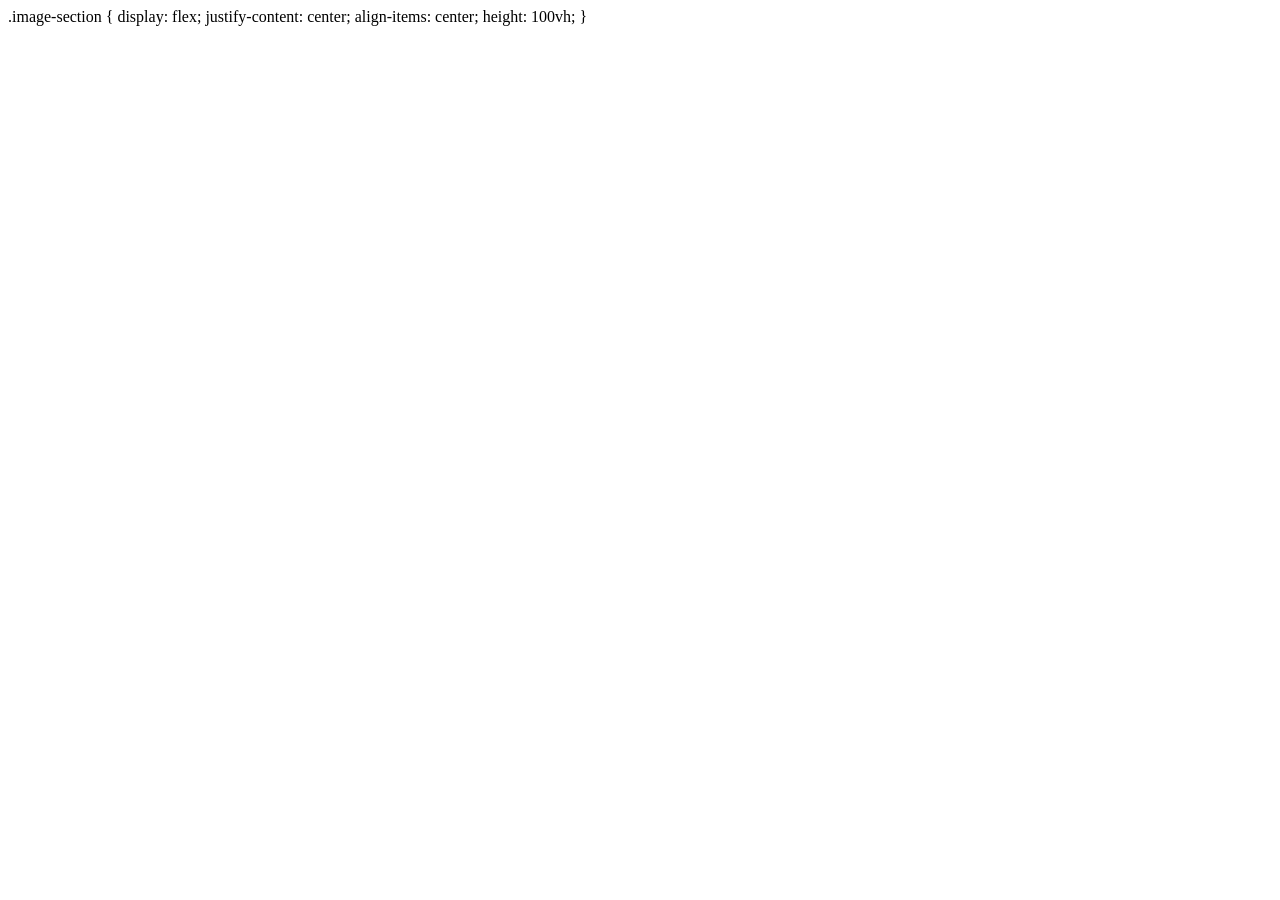
==== index.html @ 145852bf "git commit -m "Initial commit with index.html and style.css"" ====
<!DOCTYPE html>
 <html lang="en">
 <head>
    <meta charset="UTF-8">
    <meta name="viewport" content="width=device-width, initial-scale=1.0">
    <title>Saasland Website</title>
 </head>
 <header>
    <div class="nav"></div>
 </header>
 <body>
    <div class = 'users-section'>
      .image-section {
        display: flex;
        justify-content: center;
        align-items: center;
        height: 100vh;
      }
   
   </body>
 </html>
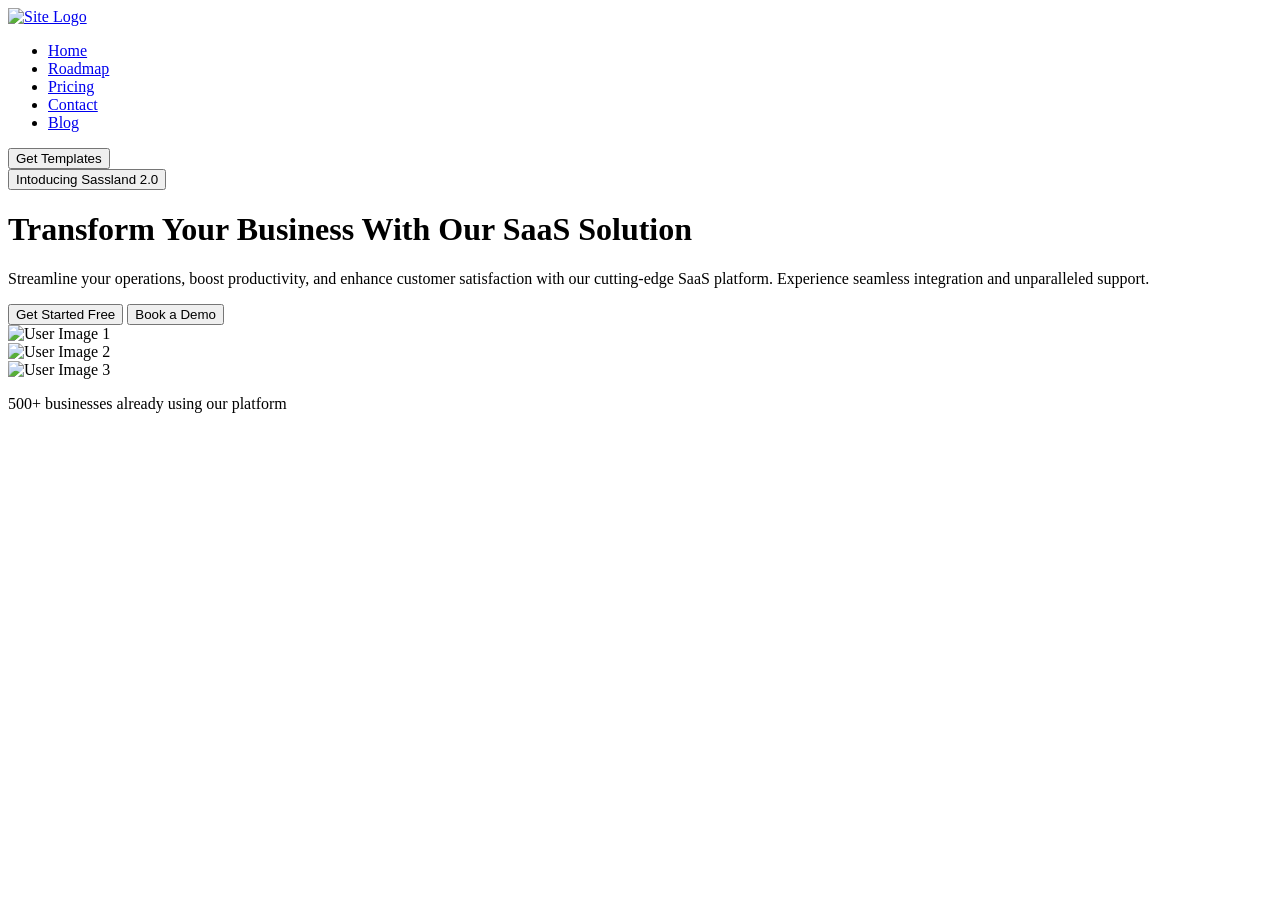
==== commit 9128b2b6: "27-06-2024  07:50am" ====
--- a/index.html
+++ b/index.html
@@ -1,21 +1,71 @@
- <!DOCTYPE html>
- <html lang="en">
- <head>
-    <meta charset="UTF-8">
-    <meta name="viewport" content="width=device-width, initial-scale=1.0">
-    <title>Saasland Website</title>
- </head>
- <header>
-    <div class="nav"></div>
- </header>
- <body>
-    <div class = 'users-section'>
-      .image-section {
-        display: flex;
-        justify-content: center;
-        align-items: center;
-        height: 100vh;
-      }
-   
-   </body>
- </html>+<!doctype html>
+<html lang="en">
+  <head>
+    <meta charset="UTF-8" />
+    <meta name="viewport" content="width=device-width, initial-scale=1.0" />
+    <title>Sassland Website</title>
+    <link rel="stylesheet" href="styles/main.css" />
+  </head>
+  <div class="wrapper"></div>
+  <body>
+    <nav>
+      
+      <div class="site_logo">
+        <a href="index.html"> <img src="" alt="Site Logo" /></a>
+      </div>
+
+      <div class="nav_menu">
+        <ul>
+          <li><a href="index.html">Home</a></li>
+          <li><a href="#">Roadmap</a></li>
+          <li><a href="#">Pricing</a></li>
+          <li><a href="#">Contact</a></li>
+          <li><a href="#">Blog</a></li>
+        </ul>
+
+        <button class="btn btn-primary">Get Templates</button>
+      </div>
+    </nav>
+
+
+
+    <main class="hero-section">
+      <button class="btn btn-secondary">Intoducing Sassland 2.0</button>
+      
+      <h1 class="dual-heading">
+        Transform Your Business With Our
+        <span class="highlight">SaaS Solution</span>
+      </h1>
+
+      <p>
+        Streamline your operations, boost productivity, and enhance customer
+        satisfaction with our cutting-edge SaaS platform. Experience seamless
+        integration and unparalleled support.
+      </p>
+
+      <div class="hero-buttons">
+        <button class="btn btn-primary">Get Started Free</button>
+        <button class="btn btn-secondary">Book a Demo</button>
+      </div>
+    </main>
+
+
+    <div class="trusted-business">
+      <div class="user-image">
+        <div class="img1">
+          <img src="" alt="User Image 1" />
+        </div>
+        <div class="img2">
+          <img src="" alt="User Image 2" />
+        </div>
+        <div class="img3">
+          <img src="" alt="User Image 3" />
+        </div>
+      </div>
+
+      <div class="trusted-text">
+        <p>500+ businesses already using our platform</p>
+    </div>
+  </body>
+  </div>
+</html>
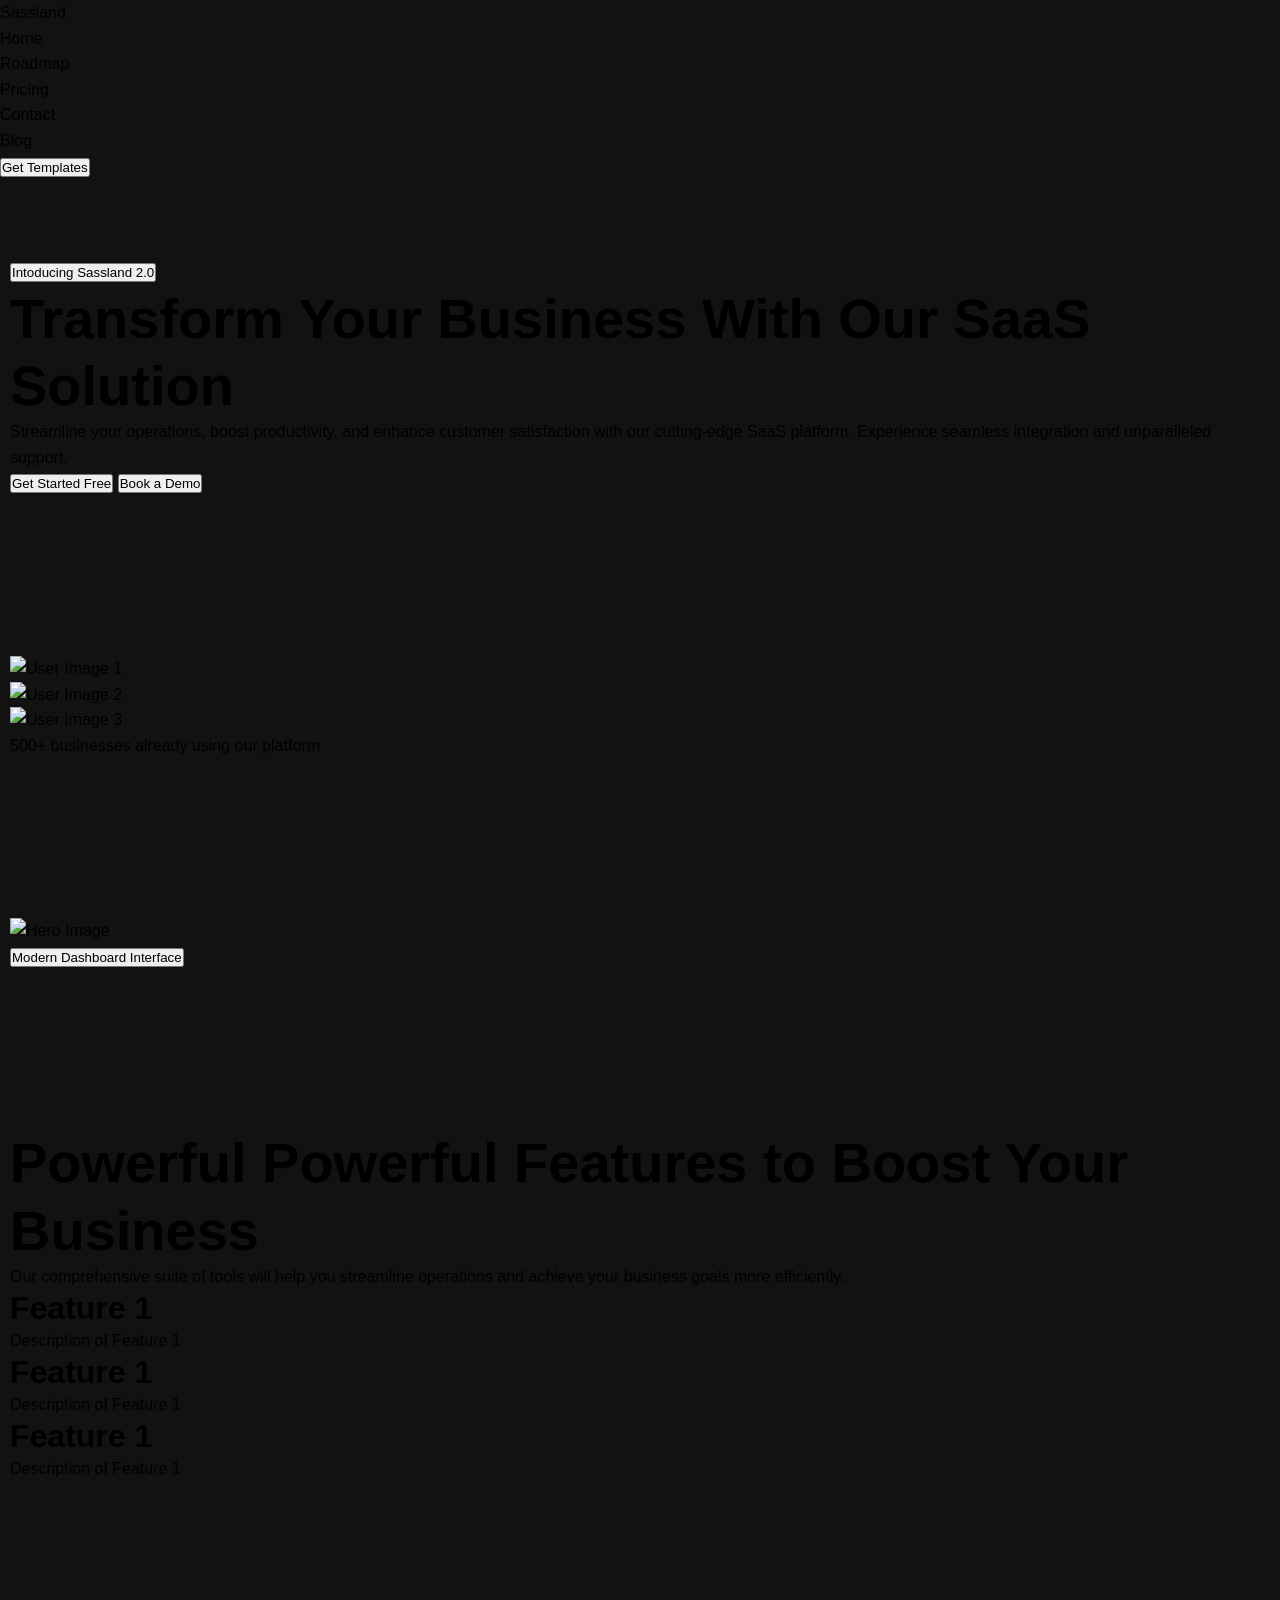
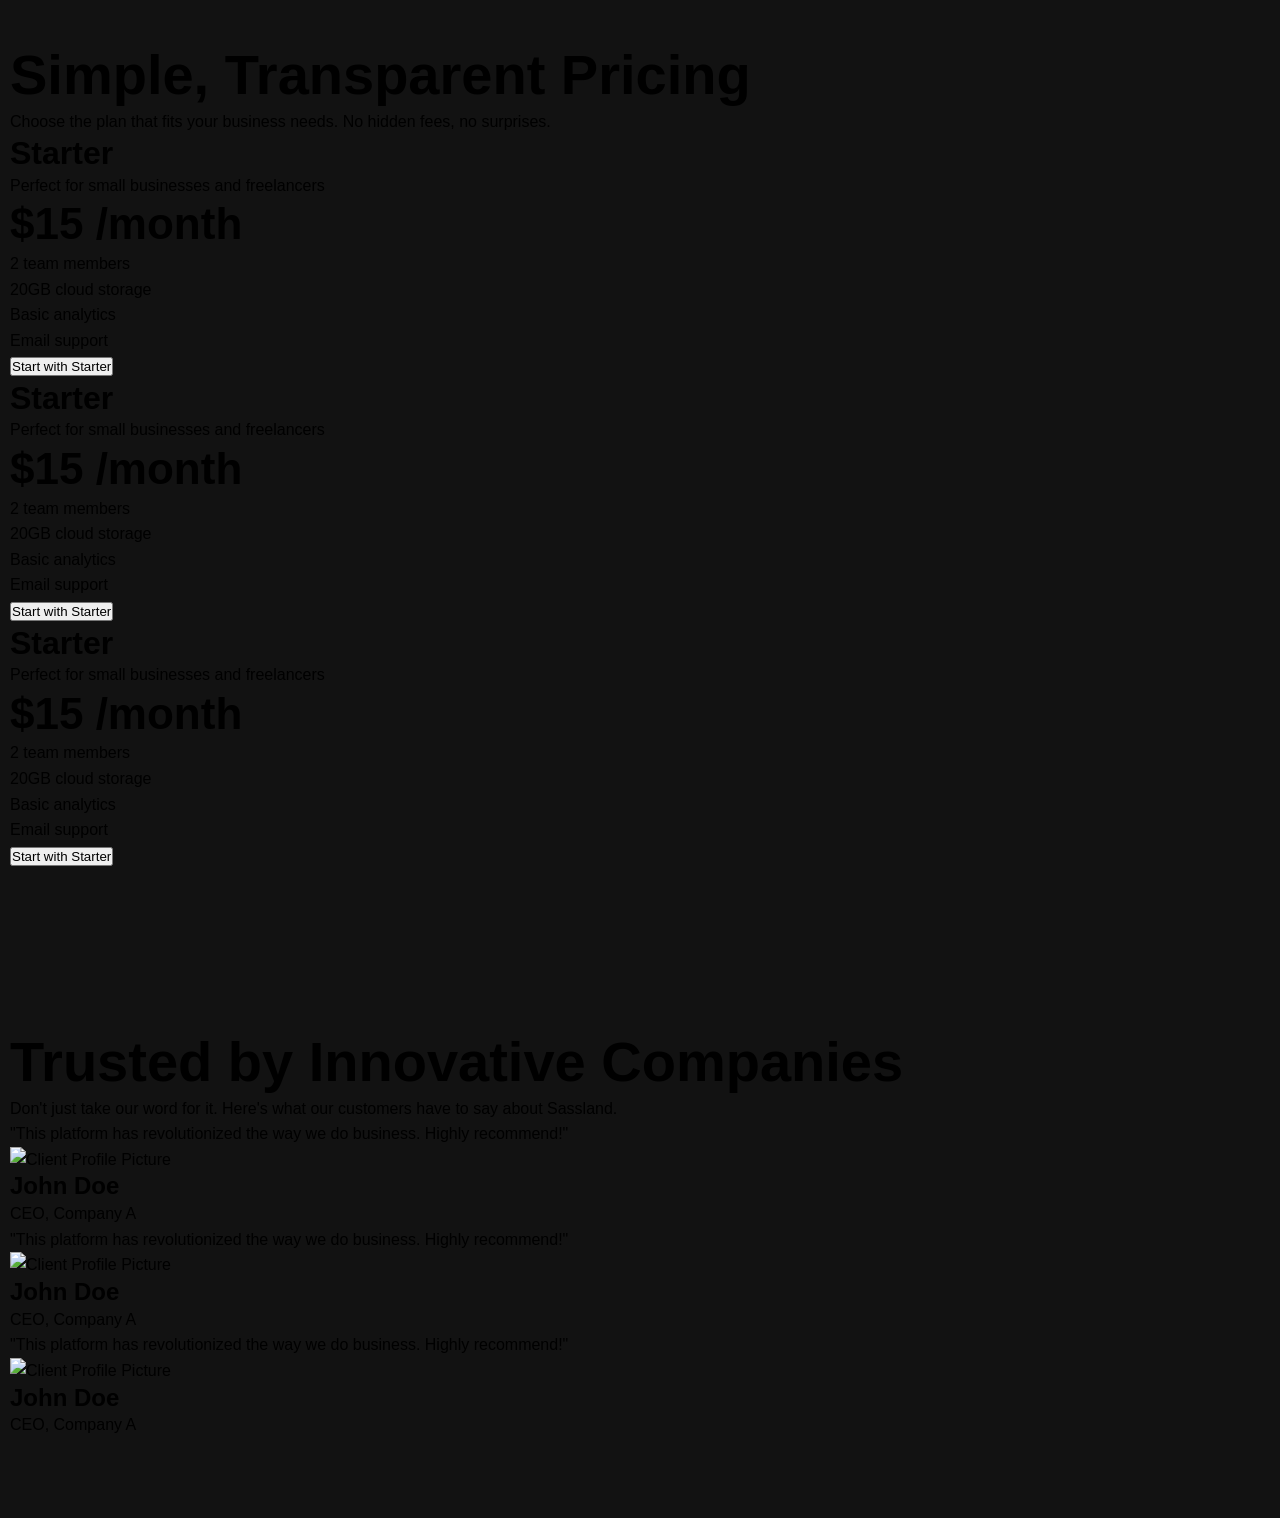
==== commit 7b4f104b: "commit 27-06-2026 11am" ====
--- a/index.html
+++ b/index.html
@@ -4,68 +4,223 @@
     <meta charset="UTF-8" />
     <meta name="viewport" content="width=device-width, initial-scale=1.0" />
     <title>Sassland Website</title>
-    <link rel="stylesheet" href="styles/main.css" />
+    <link rel="stylesheet" href="css/main.css" />
+    <link rel="stylesheet" href="css/reset.css"/>
+    <link rel="preconnect" href="https://fonts.googleapis.com">
+<link rel="preconnect" href="https://fonts.gstatic.com" crossorigin>
+<link href="https://fonts.googleapis.com/css2?family=Host+Grotesk:ital,wght@0,300..800;1,300..800&display=swap" rel="stylesheet">
   </head>
-  <div class="wrapper"></div>
   <body>
-    <nav>
+   <div class="wrapper"></div>
+      <header>
+         <div class="site_logo">
+            <a href="index.html"> Sassland</a>
+         </div>
+            
+         <nav>
+            <ul>
+               <li><a href="index.html">Home</a></li>
+               <li><a href="#">Roadmap</a></li>
+               <li><a href="#">Pricing</a></li>
+               <li><a href="#">Contact</a></li>
+               <li><a href="#">Blog</a></li>
+            </ul>
+         </nav>
+
+         <button class="btn btn-primary">Get Templates</button>
+         </header>
       
-      <div class="site_logo">
-        <a href="index.html"> <img src="" alt="Site Logo" /></a>
-      </div>
-
-      <div class="nav_menu">
-        <ul>
-          <li><a href="index.html">Home</a></li>
-          <li><a href="#">Roadmap</a></li>
-          <li><a href="#">Pricing</a></li>
-          <li><a href="#">Contact</a></li>
-          <li><a href="#">Blog</a></li>
-        </ul>
-
-        <button class="btn btn-primary">Get Templates</button>
-      </div>
-    </nav>
-
-
-
-    <main class="hero-section">
-      <button class="btn btn-secondary">Intoducing Sassland 2.0</button>
-      
-      <h1 class="dual-heading">
-        Transform Your Business With Our
-        <span class="highlight">SaaS Solution</span>
-      </h1>
-
-      <p>
-        Streamline your operations, boost productivity, and enhance customer
-        satisfaction with our cutting-edge SaaS platform. Experience seamless
-        integration and unparalleled support.
-      </p>
-
-      <div class="hero-buttons">
-        <button class="btn btn-primary">Get Started Free</button>
-        <button class="btn btn-secondary">Book a Demo</button>
-      </div>
-    </main>
-
-
-    <div class="trusted-business">
-      <div class="user-image">
-        <div class="img1">
-          <img src="" alt="User Image 1" />
-        </div>
-        <div class="img2">
-          <img src="" alt="User Image 2" />
-        </div>
-        <div class="img3">
-          <img src="" alt="User Image 3" />
-        </div>
-      </div>
-
-      <div class="trusted-text">
-        <p>500+ businesses already using our platform</p>
-    </div>
+
+      <main>
+         
+         <section class="hero-section">
+            
+            <button class="btn btn-secondary">Intoducing Sassland 2.0</button>
+            
+            <h1 class="dual-heading">
+               Transform Your Business With Our
+               <span class="highlight">SaaS Solution</span>
+            </h1>
+
+            <p>
+               Streamline your operations, boost productivity, and enhance customer
+               satisfaction with our cutting-edge SaaS platform. Experience seamless
+               integration and unparalleled support.
+            </p>
+         
+            <div class="hero-buttons">
+            <button class="btn btn-primary">Get Started Free</button>
+            <button class="btn btn-secondary">Book a Demo</button>
+            </div>
+
+         </section>
+               
+         <section class="trusted-business">
+            <div class="user-image">
+               <div class="img1">
+                  <img src="" alt="User Image 1" />
+               </div>
+               <div class="img2">
+                  <img src="" alt="User Image 2" />
+               </div>
+               <div class="img3">
+                  <img src="" alt="User Image 3" />
+               </div>
+            </div>
+
+            <div class="trusted-text">
+            <p>500+ businesses already using our platform</p>
+            </div>
+         </section>
+         
+         <section class="hero-image">
+            <div>
+               <img src="https://images.unsplash.com/photo-1555774698-0b77e0d5fac6?auto=format&fit=crop&w=1200&h=600&q=80" alt="Hero Image" />
+            </div>
+            <button class="btn btn-primary">Modern Dashboard Interface</button>
+         </section>
+         
+         <section class="features">
+            <h1 class="dual-heading"> 
+               Powerful
+               <span class="highlight">Powerful Features</span>
+               to Boost Your Business
+            </h1>
+            <p>
+               Our comprehensive suite of tools will help you streamline operations and achieve your business goals more efficiently.
+            </p>
+
+            <div class="feature-grid">
+               <div class="feature">
+
+                  <h3>Feature 1</h3>
+                  <p>Description of Feature 1</p>
+               </div>
+               <div class="feature">
+
+                  <h3>Feature 1</h3>
+                  <p>Description of Feature 1</p>
+               </div>
+               <div class="feature">
+
+                  <h3>Feature 1</h3>
+                  <p>Description of Feature 1</p>
+               </div>
+                           
+            </div>
+         </section>
+            
+         <section class = "pricing">
+            <h1 class="dual-heading"> 
+               Simple,
+               <span class="highlight">Transparent</span>
+               Pricing
+            </h1>
+
+            <p>
+               Choose the plan that fits your business needs. No hidden fees, no surprises.
+            </p>
+
+            <div class="pricing-section">
+               <div class="pricing-card">
+                  <h3>Starter</h3>
+                  <p>Perfect for small businesses and freelancers</p>
+                  <h2>
+                     $15 <span>/month</span>
+                  </h2>
+                  <ul>
+                     <li>2 team members</li>
+                     <li>20GB cloud storage</li>
+                     <li>Basic analytics</li>
+                     <li>Email support</li>
+                  </ul>
+                  <button class="btn btn-secondary">Start with Starter</button>
+               </div>
+               <div class="pricing-card">
+                  <h3>Starter</h3>
+                  <p>Perfect for small businesses and freelancers</p>
+                  <h2>
+                     $15 <span>/month</span>
+                  </h2>
+                  <ul>
+                     <li>2 team members</li>
+                     <li>20GB cloud storage</li>
+                     <li>Basic analytics</li>
+                     <li>Email support</li>
+                  </ul>
+                  <button class="btn btn-secondary">Start with Starter</button>
+               </div>
+               <div class="pricing-card">
+                  <h3>Starter</h3>
+                  <p>Perfect for small businesses and freelancers</p>
+                  <h2>
+                     $15 <span>/month</span>
+                  </h2>
+                  <ul>
+                     <li>2 team members</li>
+                     <li>20GB cloud storage</li>
+                     <li>Basic analytics</li>
+                     <li>Email support</li>
+                  </ul>
+                  <button class="btn btn-secondary">Start with Starter</button>
+               </div>
+            </div>
+         </section>
+         <section class="testimonials">
+            <h1 class="dual-heading"> 
+               Trusted by
+               <span class="highlight">Innovative</span>
+               Companies
+            </h1>
+
+            <p>
+               Don't just take our word for it. Here's what our customers have to say about Sassland.
+            </p>
+
+            <div class="testimonial-grid">
+               <div class="testimonial-card">
+                  <p>"This platform has revolutionized the way we do business. Highly recommend!"</p>
+                  <div class="client-profile">
+                     <div class="client-image">
+                        <img src="path/to/client-image.jpg" alt="Client Profile Picture">
+                     </div>
+                     <div class="client-info">
+                        <h4>John Doe</h4>
+                        <p>CEO, Company A</p>
+                     </div>
+                  </div>
+               </div>
+               <div class="testimonial-card">
+                  <p>"This platform has revolutionized the way we do business. Highly recommend!"</p>
+                  <div class="client-profile">
+                     <div class="client-image">
+                        <img src="path/to/client-image.jpg" alt="Client Profile Picture">
+                     </div>
+                     <div class="client-info">
+                        <h4>John Doe</h4>
+                        <p>CEO, Company A</p>
+                     </div>
+                  </div>
+               </div>
+               <div class="testimonial-card">
+                  <p>"This platform has revolutionized the way we do business. Highly recommend!"</p>
+                  <div class="client-profile">
+                     <div class="client-image">
+                        <img src="path/to/client-image.jpg" alt="Client Profile Picture">
+                     </div>
+                     <div class="client-info">
+                        <h4>John Doe</h4>
+                        <p>CEO, Company A</p>
+                     </div>
+                  </div>
+               </div>
+              
+               
+            </div>
+
+         </section>
+      </main>
+   </div>
   </body>
-  </div>
+  
 </html>
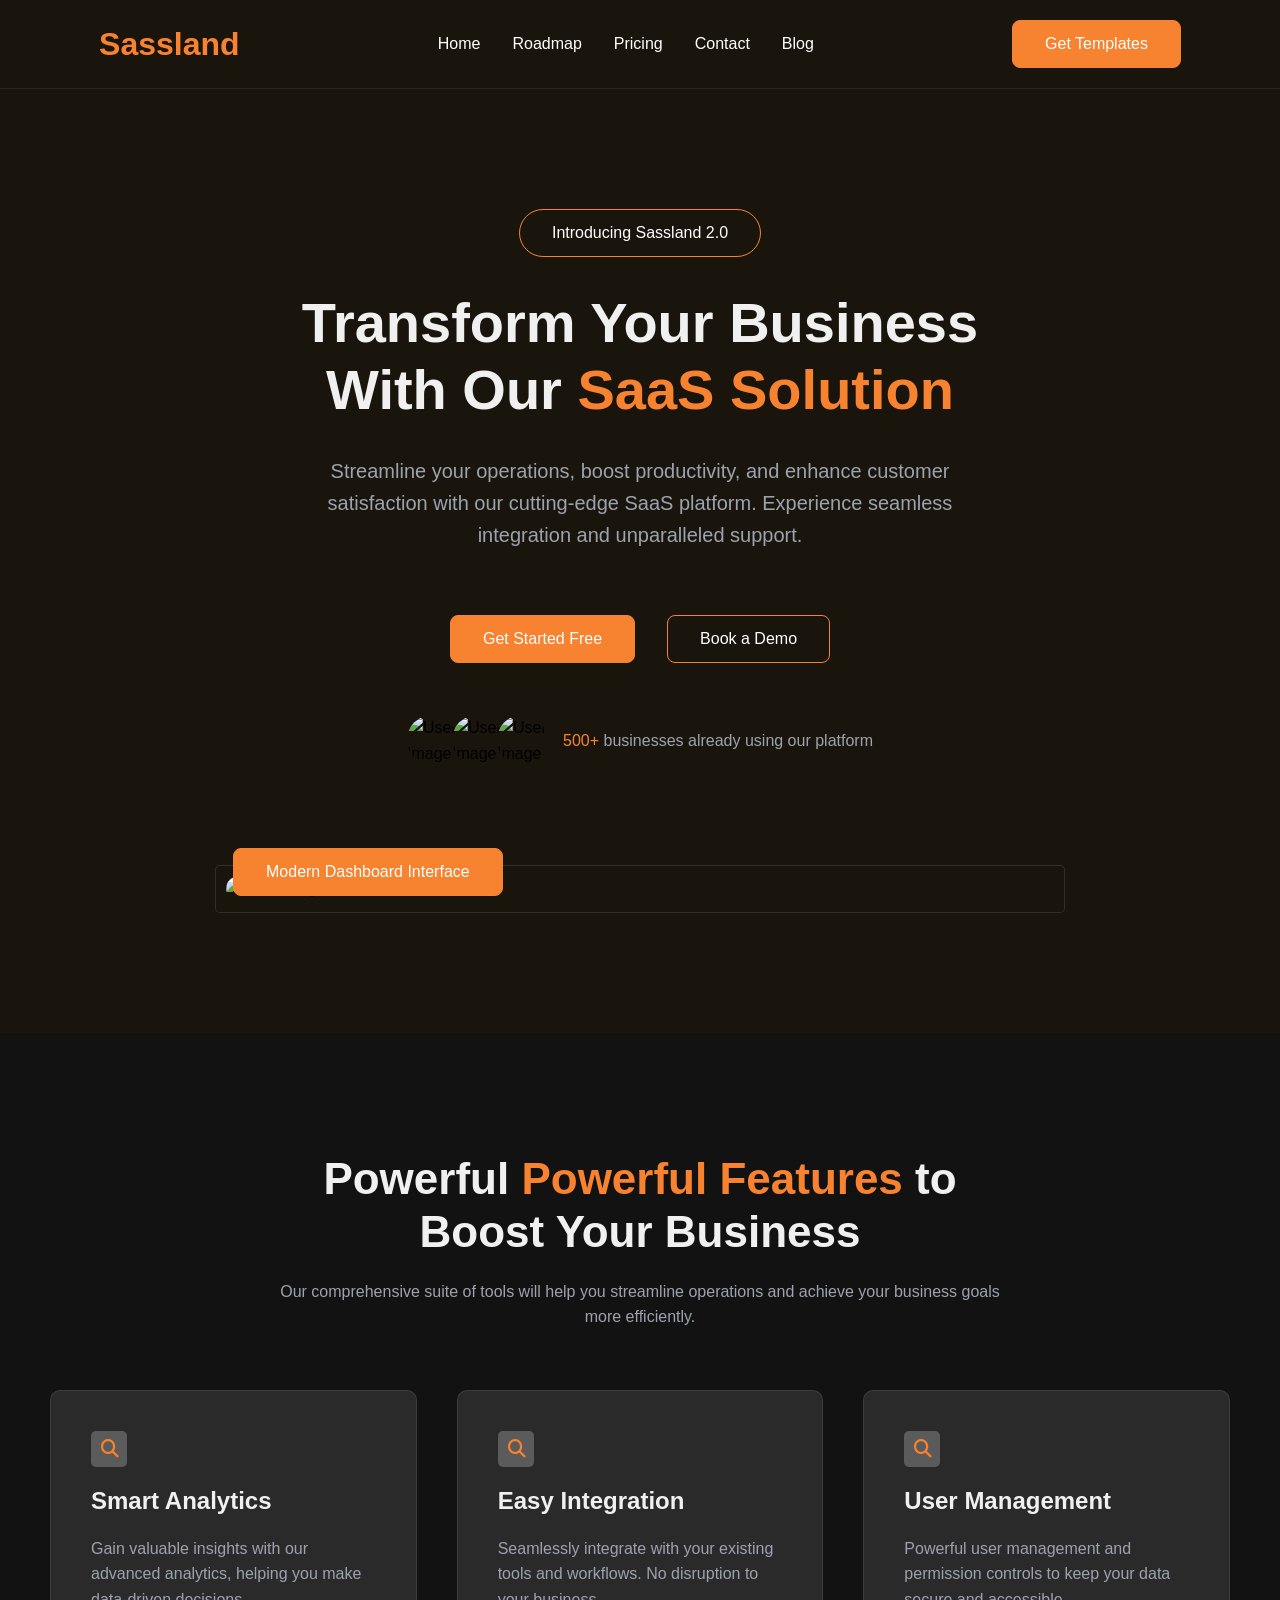
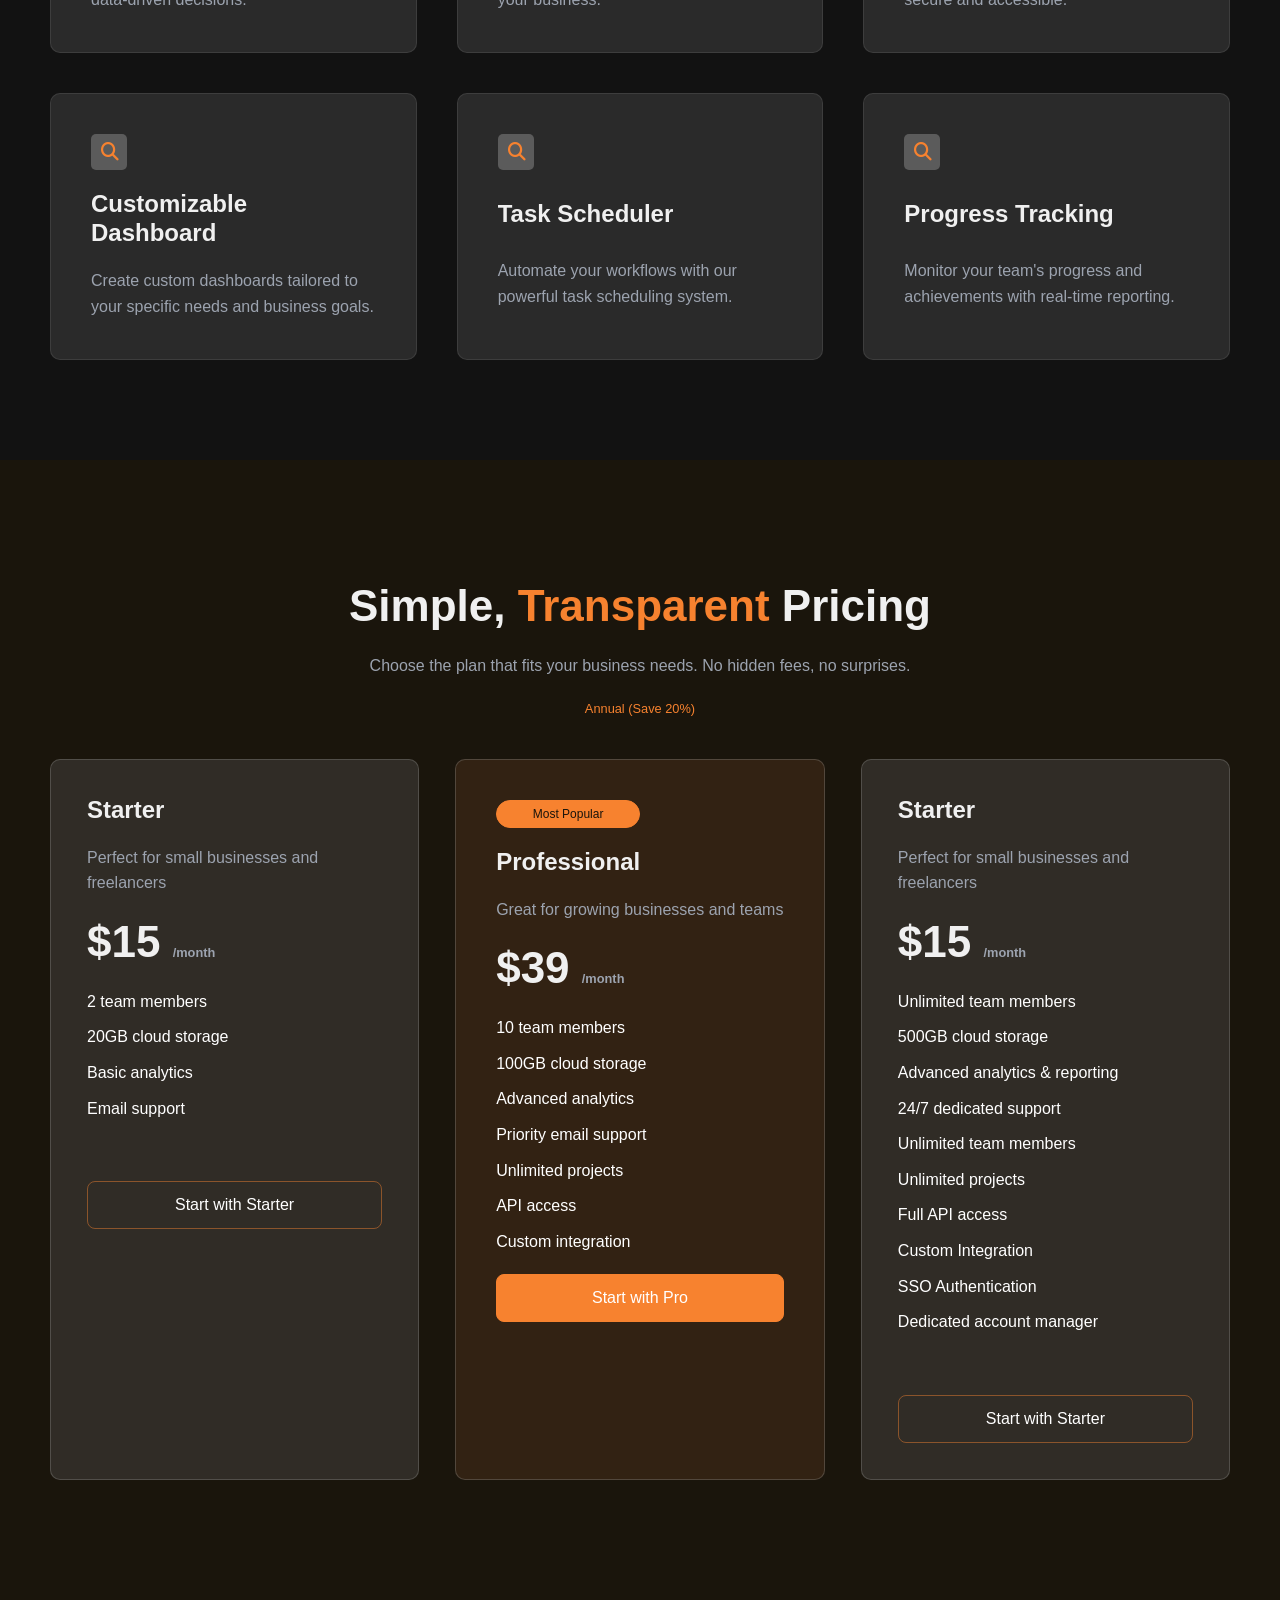
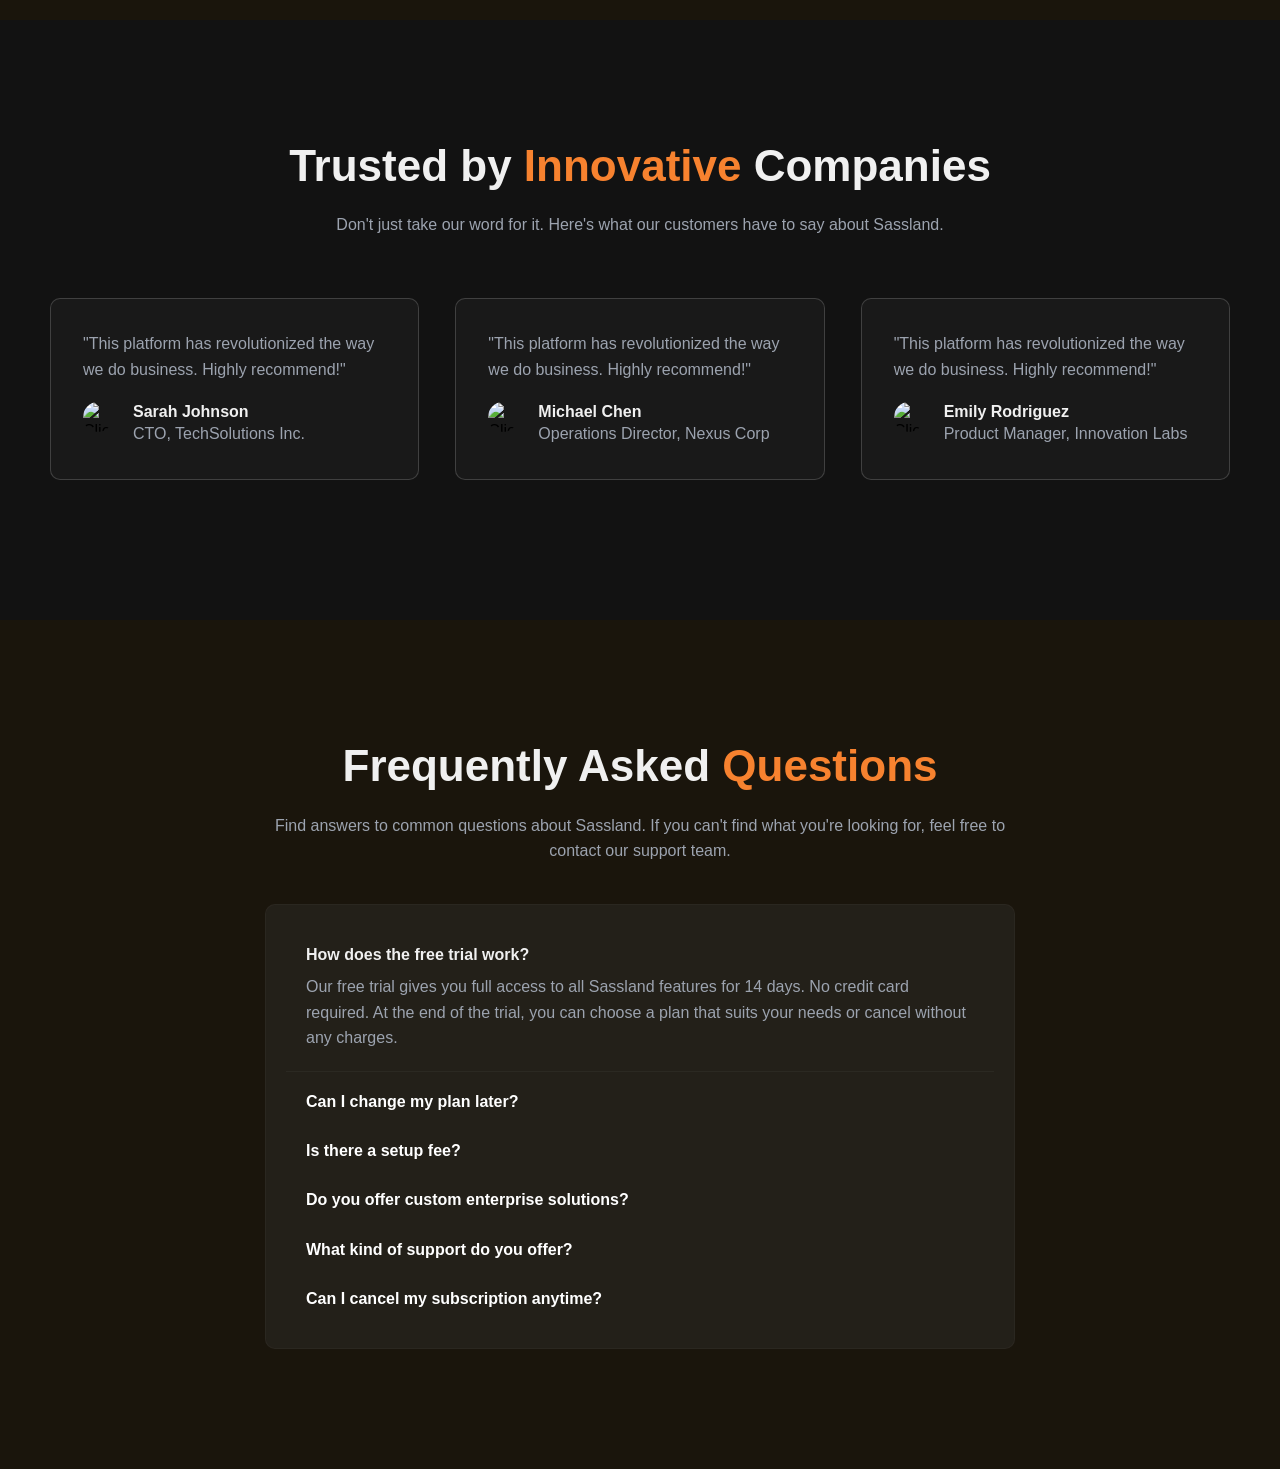
==== commit f7095cd2: "initial Commit" ====
--- a/index.html
+++ b/index.html
@@ -5,222 +5,337 @@
     <meta name="viewport" content="width=device-width, initial-scale=1.0" />
     <title>Sassland Website</title>
     <link rel="stylesheet" href="css/main.css" />
-    <link rel="stylesheet" href="css/reset.css"/>
-    <link rel="preconnect" href="https://fonts.googleapis.com">
-<link rel="preconnect" href="https://fonts.gstatic.com" crossorigin>
-<link href="https://fonts.googleapis.com/css2?family=Host+Grotesk:ital,wght@0,300..800;1,300..800&display=swap" rel="stylesheet">
+    <link rel="stylesheet" href="css/reset.css" />
+    <link rel="preconnect" href="https://fonts.googleapis.com" />
+    <link rel="preconnect" href="https://fonts.gstatic.com" crossorigin />
+    <link
+      href="https://fonts.googleapis.com/css2?family=Host+Grotesk:ital,wght@0,300..800;1,300..800&display=swap"
+      rel="stylesheet"
+    />
+    <link
+  rel="stylesheet"
+  href="https://cdnjs.cloudflare.com/ajax/libs/font-awesome/6.7.2/css/all.min.css"
+  />
   </head>
   <body>
-   <div class="wrapper"></div>
-      <header>
-         <div class="site_logo">
-            <a href="index.html"> Sassland</a>
-         </div>
-            
-         <nav>
-            <ul>
-               <li><a href="index.html">Home</a></li>
-               <li><a href="#">Roadmap</a></li>
-               <li><a href="#">Pricing</a></li>
-               <li><a href="#">Contact</a></li>
-               <li><a href="#">Blog</a></li>
-            </ul>
-         </nav>
-
-         <button class="btn btn-primary">Get Templates</button>
-         </header>
-      
-
-      <main>
-         
-         <section class="hero-section">
-            
-            <button class="btn btn-secondary">Intoducing Sassland 2.0</button>
-            
-            <h1 class="dual-heading">
-               Transform Your Business With Our
-               <span class="highlight">SaaS Solution</span>
-            </h1>
-
-            <p>
-               Streamline your operations, boost productivity, and enhance customer
-               satisfaction with our cutting-edge SaaS platform. Experience seamless
-               integration and unparalleled support.
-            </p>
-         
-            <div class="hero-buttons">
+    <header>
+      <div class="site_logo">
+        <a href="index.html"> <h3 class="highlight">Sassland</h3></a>
+      </div>
+
+      <nav>
+        <ul class="nav-menu">
+          <li><a href="index.html">Home</a></li>
+          <li><a href="#">Roadmap</a></li>
+          <li><a href="#">Pricing</a></li>
+          <li><a href="#">Contact</a></li>
+          <li><a href="#">Blog</a></li>
+        </ul>
+      </nav>
+
+      <button class="btn btn-primary">Get Templates</button>
+    </header>
+
+    <main>
+      <section class="hero-section">
+        <div class="hero-container">
+          <button class="btn btn-hero">Introducing Sassland 2.0</button>
+
+          <h1>
+            Transform Your Business With Our
+            <span class="highlight">SaaS Solution</span>
+          </h1>
+
+          <p>
+            Streamline your operations, boost productivity, and enhance customer
+            satisfaction with our cutting-edge SaaS platform. Experience
+            seamless integration and unparalleled support.
+          </p>
+
+          <div class="hero-buttons">
             <button class="btn btn-primary">Get Started Free</button>
             <button class="btn btn-secondary">Book a Demo</button>
-            </div>
-
-         </section>
-               
-         <section class="trusted-business">
-            <div class="user-image">
-               <div class="img1">
-                  <img src="" alt="User Image 1" />
-               </div>
-               <div class="img2">
-                  <img src="" alt="User Image 2" />
-               </div>
-               <div class="img3">
-                  <img src="" alt="User Image 3" />
-               </div>
-            </div>
-
-            <div class="trusted-text">
-            <p>500+ businesses already using our platform</p>
-            </div>
-         </section>
-         
-         <section class="hero-image">
-            <div>
-               <img src="https://images.unsplash.com/photo-1555774698-0b77e0d5fac6?auto=format&fit=crop&w=1200&h=600&q=80" alt="Hero Image" />
-            </div>
-            <button class="btn btn-primary">Modern Dashboard Interface</button>
-         </section>
-         
-         <section class="features">
-            <h1 class="dual-heading"> 
-               Powerful
-               <span class="highlight">Powerful Features</span>
-               to Boost Your Business
-            </h1>
-            <p>
-               Our comprehensive suite of tools will help you streamline operations and achieve your business goals more efficiently.
-            </p>
-
-            <div class="feature-grid">
-               <div class="feature">
-
-                  <h3>Feature 1</h3>
-                  <p>Description of Feature 1</p>
-               </div>
-               <div class="feature">
-
-                  <h3>Feature 1</h3>
-                  <p>Description of Feature 1</p>
-               </div>
-               <div class="feature">
-
-                  <h3>Feature 1</h3>
-                  <p>Description of Feature 1</p>
-               </div>
-                           
-            </div>
-         </section>
-            
-         <section class = "pricing">
-            <h1 class="dual-heading"> 
-               Simple,
-               <span class="highlight">Transparent</span>
-               Pricing
-            </h1>
-
-            <p>
-               Choose the plan that fits your business needs. No hidden fees, no surprises.
-            </p>
-
-            <div class="pricing-section">
-               <div class="pricing-card">
-                  <h3>Starter</h3>
-                  <p>Perfect for small businesses and freelancers</p>
-                  <h2>
-                     $15 <span>/month</span>
-                  </h2>
-                  <ul>
-                     <li>2 team members</li>
-                     <li>20GB cloud storage</li>
-                     <li>Basic analytics</li>
-                     <li>Email support</li>
-                  </ul>
-                  <button class="btn btn-secondary">Start with Starter</button>
-               </div>
-               <div class="pricing-card">
-                  <h3>Starter</h3>
-                  <p>Perfect for small businesses and freelancers</p>
-                  <h2>
-                     $15 <span>/month</span>
-                  </h2>
-                  <ul>
-                     <li>2 team members</li>
-                     <li>20GB cloud storage</li>
-                     <li>Basic analytics</li>
-                     <li>Email support</li>
-                  </ul>
-                  <button class="btn btn-secondary">Start with Starter</button>
-               </div>
-               <div class="pricing-card">
-                  <h3>Starter</h3>
-                  <p>Perfect for small businesses and freelancers</p>
-                  <h2>
-                     $15 <span>/month</span>
-                  </h2>
-                  <ul>
-                     <li>2 team members</li>
-                     <li>20GB cloud storage</li>
-                     <li>Basic analytics</li>
-                     <li>Email support</li>
-                  </ul>
-                  <button class="btn btn-secondary">Start with Starter</button>
-               </div>
-            </div>
-         </section>
-         <section class="testimonials">
-            <h1 class="dual-heading"> 
-               Trusted by
-               <span class="highlight">Innovative</span>
-               Companies
-            </h1>
-
-            <p>
-               Don't just take our word for it. Here's what our customers have to say about Sassland.
-            </p>
-
-            <div class="testimonial-grid">
-               <div class="testimonial-card">
-                  <p>"This platform has revolutionized the way we do business. Highly recommend!"</p>
-                  <div class="client-profile">
-                     <div class="client-image">
-                        <img src="path/to/client-image.jpg" alt="Client Profile Picture">
-                     </div>
-                     <div class="client-info">
-                        <h4>John Doe</h4>
-                        <p>CEO, Company A</p>
-                     </div>
-                  </div>
-               </div>
-               <div class="testimonial-card">
-                  <p>"This platform has revolutionized the way we do business. Highly recommend!"</p>
-                  <div class="client-profile">
-                     <div class="client-image">
-                        <img src="path/to/client-image.jpg" alt="Client Profile Picture">
-                     </div>
-                     <div class="client-info">
-                        <h4>John Doe</h4>
-                        <p>CEO, Company A</p>
-                     </div>
-                  </div>
-               </div>
-               <div class="testimonial-card">
-                  <p>"This platform has revolutionized the way we do business. Highly recommend!"</p>
-                  <div class="client-profile">
-                     <div class="client-image">
-                        <img src="path/to/client-image.jpg" alt="Client Profile Picture">
-                     </div>
-                     <div class="client-info">
-                        <h4>John Doe</h4>
-                        <p>CEO, Company A</p>
-                     </div>
-                  </div>
-               </div>
-              
-               
-            </div>
-
-         </section>
-      </main>
-   </div>
+          </div>
+        </div>
+      </section>
+
+      <section class="trusted-business">
+        <div class="users">
+          <img
+            src="https://images.unsplash.com/photo-1534528741775-53994a69daeb?auto=format&fit=crop&w=64&h=64"
+            alt="User Image 1"
+          />
+
+          <img
+            src="https://images.unsplash.com/photo-1506794778202-cad84cf45f1d?auto=format&fit=crop&w=64&h=64"
+            alt="User Image 2"
+          />
+
+          <img
+            src="https://images.unsplash.com/photo-1507003211169-0a1dd7228f2d?auto=format&fit=crop&w=64&h=64"
+            alt="User Image 3"
+          />
+        </div>
+
+        <div class="trusted-text">
+          <p>
+            <span class="highlight">500+</span> businesses already using our
+            platform
+          </p>
+        </div>
+      </section>
+
+      <section class="hero-image">
+        <div class="hero">
+          <img
+            src="https://images.unsplash.com/photo-1555774698-0b77e0d5fac6?auto=format&fit=crop&w=1200&h=600&q=80"
+            alt="Hero Image"
+          />
+        </div>
+      </section>
+
+      <section class="btn-hb">
+        <div class="inline">
+          <button class="btn btn-primary">Modern Dashboard Interface</button>
+        </div>
+      </section>
+
+      <section class="features">
+        <div class="txtbox">
+          <h2>
+            Powerful
+            <span class="highlight">Powerful Features</span>
+            to Boost Your Business
+          </h2>
+          <p>
+            Our comprehensive suite of tools will help you streamline operations
+            and achieve your business goals more efficiently.
+          </p>
+        </div>
+
+        <div class="feature-grid">
+          <div class="feature">
+            <i class="fa fa-search" aria-hidden="true"></i>
+            <h4>Smart Analytics</h4>
+            <p>
+              Gain valuable insights with our advanced analytics, helping you
+              make data-driven decisions.
+            </p>
+          </div>
+
+          <div class="feature">
+            <i class="fa fa-search" aria-hidden="true"></i>
+            <h4>Easy Integration</h4>
+            <p>
+              Seamlessly integrate with your existing tools and workflows. No
+              disruption to your business.
+            </p>
+          </div>
+
+          <div class="feature">
+            <i class="fa fa-search" aria-hidden="true"></i>
+            <h4>User Management</h4>
+            <p>
+              Powerful user management and permission controls to keep your data
+              secure and accessible.
+            </p>
+          </div>
+        </div>
+        <div class="feature-grid">
+          <div class="feature">
+            <i class="fa fa-search" aria-hidden="true"></i>
+            <h4>Customizable Dashboard</h4>
+            <p>
+              Create custom dashboards tailored to your specific needs and
+              business goals.
+            </p>
+          </div>
+
+          <div class="feature">
+            <i class="fa fa-search" aria-hidden="true"></i>
+            <h4>Task Scheduler</h4>
+            <p>
+              Automate your workflows with our powerful task scheduling system.
+            </p>
+          </div>
+
+          <div class="feature">
+            <i class="fa fa-search" aria-hidden="true"></i>
+            <h4>Progress Tracking</h4>
+            <p>
+              Monitor your team's progress and achievements with real-time
+              reporting.
+            </p>
+          </div>
+        </div>
+      </section>
+
+      <section class="pricing">
+        <div class="txtbox">
+          <h2 class="dual-heading">
+            Simple,
+            <span class="highlight">Transparent</span>
+            Pricing
+          </h2>
+          <p>
+            Choose the plan that fits your business needs. No hidden fees, no
+            surprises.
+          </p>
+          <p class="smallsize">Annual (Save 20%)</p>
+        </div>
+
+        <div class="pricing-section">
+          <div class="pricing-card">
+            <h4>Starter</h4>
+            <p>Perfect for small businesses and freelancers</p>
+            <h2>$15 <span class="smallsize2">/month</span></h2>
+            <ul>
+              <li>2 team members</li>
+              <li>20GB cloud storage</li>
+              <li>Basic analytics</li>
+              <li>Email support</li>
+            </ul>
+            <button class="btn btn-secondary">Start with Starter</button>
+          </div>
+          <div class="pricing-card2">
+            <button class="btn btn-small">Most Popular</button>
+            <h4>Professional</h4>
+            <p>Great for growing businesses and teams</p>
+            <h2>$39 <span class="smallsize2">/month</span></h2>
+            <ul>
+              <li>10 team members</li>
+              <li>100GB cloud storage</li>
+              <li>Advanced analytics</li>
+              <li>Priority email support</li>
+              <li>Unlimited projects</li>
+              <li>API access</li>
+              <li>Custom integration</li>
+            </ul>
+            <button class="btn btn-primary">Start with Pro</button>
+          </div>
+          <div class="pricing-card">
+            <h4>Starter</h4>
+            <p>Perfect for small businesses and freelancers</p>
+            <h2>$15 <span class="smallsize2">/month</span></h2>
+            <ul>
+              <li>Unlimited team members</li>
+              <li>500GB cloud storage</li>
+              <li>Advanced analytics & reporting</li>
+              <li>24/7 dedicated support</li>
+              <li>Unlimited team members</li>
+              <li>Unlimited projects</li>
+              <li>Full API access</li>
+              <li>Custom Integration</li>
+              <li>SSO Authentication</li>
+              <li>Dedicated account manager</li>
+            </ul>
+            <button class="btn btn-secondary">Start with Starter</button>
+          </div>
+        </div>
+      </section>
+      <section class="testimonials">
+        <div class="txtbox">
+          <h2 class="dual-heading">
+            Trusted by
+            <span class="highlight">Innovative</span>
+            Companies
+          </h2>
+
+          <p>
+            Don't just take our word for it. Here's what our customers have to
+            say about Sassland.
+          </p>
+        </div>
+
+        <div class="testimonial-grid">
+          <div class="testimonial-card">
+            <p>
+              "This platform has revolutionized the way we do business. Highly
+              recommend!"
+            </p>
+            <div class="client-profile">
+              <div class="client-image">
+                <img
+                  src="https://images.unsplash.com/photo-1555774698-0b77e0d5fac6?auto=format&fit=crop&w=1200&h=600&q=80"
+                  alt="Client Profile Picture"
+                />
+              </div>
+              <div class="client-info">
+                <h6>Sarah Johnson</h6>
+                <p>CTO, TechSolutions Inc.</p>
+              </div>
+            </div>
+          </div>
+          <div class="testimonial-card">
+            <p>
+              "This platform has revolutionized the way we do business. Highly
+              recommend!"
+            </p>
+            <div class="client-profile">
+              <div class="client-image">
+                <img
+                  src="https://images.unsplash.com/photo-1507003211169-0a1dd7228f2d?auto=format&fit=crop&w=100&h=100"
+                  alt="Client Profile Picture"
+                />
+              </div>
+              <div class="client-info">
+                <h6>Michael Chen</h6>
+                <p><span class="smallsize2">Operations Director, Nexus Corp</p></span>
+              </div>
+            </div>
+          </div>
+          <div class="testimonial-card">
+            <p>
+              "This platform has revolutionized the way we do business. Highly
+              recommend!"
+            </p>
+            <div class="client-profile">
+              <div class="client-image">
+                <img
+                  src="https://images.unsplash.com/photo-1534528741775-53994a69daeb?auto=format&fit=crop&w=100&h=100"
+                  alt="Client Profile Picture"
+                />
+              </div>
+              <div class="client-info">
+                <h6>Emily Rodriguez</h6>
+                <p>Product Manager, Innovation Labs</p>
+              </div>
+            </div>
+          </div>
+        </div>
+      </section>
+      <section class="faq">
+         <div class="txtbox">
+               <h2>
+                  Frequently Asked <span class="highlight">Questions</span>
+               </h2>
+
+               <p>
+                  Find answers to common questions about Sassland. If you can't find what you're looking for, feel free to contact our support team.
+               </p>
+         </div>
+         <div class="faq-container">
+            <div class="first-item">
+               <h6>
+                  How does the free trial work?
+               </h6>
+               <p>Our free trial gives you full access to all Sassland features for 14 days. 
+                  No credit card required. At the end of the trial, 
+                  you can choose a plan that suits your needs or cancel without any charges.</p>
+            </div>
+            <div class="other-item">
+               <ul class="item-list">
+                  <li><h6>Can I change my plan later?</h6></li>
+                  <li><h6>Is there a setup fee?</h6></li>
+                  <li><h6>Do you offer custom enterprise solutions?</h6></li>
+                  <li><h6>What kind of support do you offer?</h6></li>
+                  <li><h6>Can I cancel my subscription anytime?</h6></li>
+               </ul>
+            </div>
+         </div>
+      </section>
+      
+      
+    </main>
   </body>
-  
 </html>
--- a/css/main.css
+++ b/css/main.css
@@ -0,0 +1,436 @@
+header {
+  display: flex;
+  border-bottom: 1px solid;
+  border-color: rgba(240, 248, 255, 0.075);
+  justify-content: space-around;
+  padding: 20px 0px;
+  align-items: center;
+  position: sticky;
+  top: 0;
+  z-index: 1000;
+  background-color: var(--altbackground);
+  .site_logo 
+  h3 {
+    color: var(--primary);
+    font-size: 2rem;
+    font-weight: 700;
+  }
+
+  .nav-menu {
+    display: flex;
+    gap: 2rem;
+    li {
+      a {
+        color: var(--white);
+        font-weight: 500;
+      }
+      a:hover {
+        color: var(--primary);
+        font-weight: 500;
+      }
+    }
+  }
+  /* .nav-menu:hover {
+    display: flex;
+    gap: 2rem;
+    color: var(--primary);
+  } */
+}
+
+.hero-section {
+  display: flex;
+  flex-direction: column;
+  align-items: center;
+  background-color: var(--altbackground);
+  padding: 120px 10px 0px 10px;
+
+  .hero-container {
+    display: flex;
+    flex-direction: column;
+    max-width: 720px;
+    gap: 2rem;
+    align-items: center;
+    text-align: center;
+    p {
+      font-size: 20px;
+    }
+  }
+
+  .hero-buttons {
+    display: flex;
+    gap: 2rem;
+    margin: 2rem 0;
+  }
+}
+
+.trusted-business {
+  display: flex;
+  align-items: center;
+  gap: 1rem;
+  justify-content: center;
+  padding: 20px 20px 80px 20px;
+  background-color: var(--altbackground);
+
+  .users {
+    display: flex;
+    align-items: center;
+  }
+
+  .users img {
+    width: 50px;
+    height: 50px;
+    border-radius: 25px;
+    align-items: center;
+  }
+  /* Every image except the first */
+  .users img:not(:first-child) {
+    margin-left: -5px;
+  }
+}
+
+.hero-image {
+  display: flex;
+  flex-direction: column;
+  align-items: center;
+  padding: 20px 10px 120px 10px;
+  background-color: var(--altbackground);
+  z-index: 0;
+
+  .hero {
+    display: flex;
+    align-items: center;
+    width: 850px;
+    border: solid 1px;
+    border-color: rgba(255, 223, 176, 0.123);
+    padding: 10px;
+    background-color: var(--altbackground);
+    border-radius: 5px;
+  }
+
+  .hero img {
+    border: 20px rgb(168, 62, 62);
+    /* background-color: var(--altbackground); */
+    border-radius: 20px;
+    width: 100%;
+  }
+}
+
+.btn-hb {
+  display: flex;
+  align-items: center;
+  flex-direction: column;
+  padding: 0px;
+
+  .inline {
+    display: flex;
+    width: 850px;
+    align-items: center;
+    margin-top: -200px;
+    padding: 15px 20px 10px 18px;
+  }
+}
+
+.features {
+  display: flex;
+  flex-direction: column;
+  align-items: center;
+  text-align: left;
+  gap: 20px;
+  padding: 120px 10px 80px 10px;
+  /* background-color: var(--altbackground); */
+
+  .feature-grid {
+    display: flex;
+    gap: 40px;
+    width: 1180px;
+    margin-bottom: 20px;
+
+    .feature {
+      display: grid;
+      flex-direction: column;
+      padding: 40px;
+      width: 33%;
+      gap: 20px;
+      /* text-align: start; */
+      background-color: #7777773f;
+      border-radius: 10px;
+
+      border: solid #7777773f 1px;
+      i{
+        display: inline-flex;
+        align-items: center;
+        color: var(--primary);
+    font-size: 18px;
+    padding: 10px;
+    background-color: rgba(255, 255, 255, 0.233);
+    width: 36px;
+    height: 36px;
+    border-radius: 5px;
+    
+      }
+    }
+
+    .feature:hover {
+      display: flex;
+      flex-direction: column;
+      align-items: left;
+      padding: 40px;
+      width: 33%;
+      gap: 20px;
+      /* text-align: center; */
+      background-color: rgba(119, 119, 119, 0.247);
+      border-radius: 10px;
+      justify-content: space-around;
+      border: solid var(--primary);
+      border-width: 1px;
+    }
+  }
+}
+
+.pricing {
+  display: flex;
+  flex-direction: column;
+  align-items: center;
+  background-color: var(--altbackground);
+
+  .smallsize {
+    font-size: 0.8rem;
+    color: var(--primary);
+  }
+
+  .pricing-section {
+    display: flex;
+    /* text-align: left; */
+    gap: 36px;
+    width: 1180px;
+    margin-bottom: 20px;
+  }
+}
+
+.pricing-card {
+  display: flex;
+  flex-direction: column;
+  padding: 36px;
+  align-items: start;
+  align-content: flex-start;
+  justify-content: start;
+  width: 33%;
+  gap: 20px;
+  text-align: start;
+  background-color: #7777773f;
+  border-radius: 10px;
+  border: solid #b5b5b53f 1px;
+
+  .smallsize2 {
+    font-size: 0.8rem;
+    color: var(--Paraghtext);
+  }
+
+  ul {
+    display: flex;
+    flex-direction: column;
+    color: var(--white);
+    gap: 10px;
+    margin-bottom: 40px;
+  }
+
+  .btn-primary,
+  .btn-secondary {
+    width: 100%;
+    border-width: 1px;
+    border-color: #f8853274;
+  }
+}
+.pricing-card2 {
+  display: flex;
+  flex-direction: column;
+  padding: 40px;
+  align-items: start;
+  align-content: flex-start;
+  justify-content: start;
+  width: 33%;
+  gap: 20px;
+  text-align: start;
+  background-color: #f9955b1b;
+  border-radius: 10px;
+  border: solid #b5b5b53f 1px;
+
+  .smallsize2 {
+    font-size: 0.8rem;
+    color: var(--Paraghtext);
+  }
+
+  ul {
+    display: flex;
+    flex-direction: column;
+    color: var(--white);
+    gap: 10px;
+  }
+
+  .btn-primary,
+  .btn-secondary {
+    width: 100%;
+  }
+}
+
+/* Pricing card hover state */
+
+.pricing-card:hover {
+  display: flex;
+  flex-direction: column;
+  padding: 36px;
+  align-items: start;
+  align-content: flex-start;
+  justify-content: start;
+  width: 33%;
+  gap: 20px;
+  text-align: start;
+  background-color: #7777773f;
+  border-radius: 10px;
+  border: solid #b5b5b53f 1px;
+  /* transition: all 0.3s ease; */
+  transition: step-end;
+
+  .smallsize2 {
+    font-size: 0.8rem;
+    color: var(--Paraghtext);
+  }
+
+  ul {
+    display: flex;
+    flex-direction: column;
+    color: var(--white);
+    gap: 10px;
+    margin-bottom: 40px;
+  }
+
+  .btn-primary,
+  .btn-secondary {
+    width: 100%;
+  }
+}
+.pricing-card2 {
+  display: flex;
+  flex-direction: column;
+  padding: 40px;
+  align-items: start;
+  align-content: flex-start;
+  justify-content: start;
+  width: 33%;
+  gap: 20px;
+  text-align: start;
+  background-color: #f9955b1b;
+  border-radius: 10px;
+  border: solid #b5b5b53f 1px;
+
+  .smallsize2 {
+    font-size: 0.8rem;
+    color: var(--Paraghtext);
+  }
+
+  ul {
+    display: flex;
+    flex-direction: column;
+    color: var(--white);
+    gap: 10px;
+  }
+
+  .btn-primary,
+  .btn-secondary {
+    width: 100%;
+  }
+}
+
+.testimonials {
+  display: flex;
+  flex-direction: column;
+  align-items: center;
+  gap: 20px;
+  /* background-color: var(--altbackground); */
+
+  .testimonial-grid {
+    display: flex;
+    gap: 36px;
+    width: 1180px;
+    margin-bottom: 20px;
+  }
+  .testimonial-card {
+    display: flex;
+    flex-direction: column;
+    padding: 32px;
+    align-items: start;
+    align-content: flex-start;
+    justify-content: start;
+    width: 33%;
+    gap: 20px;
+    text-align: start;
+    background-color: #28282865;
+    border-radius: 10px;
+    border: solid #b5b5b53f 1px;
+
+    .client-profile {
+      display: flex;
+      gap: 20px;
+      width: 100%;
+    }
+    .client-image {
+      display: flex;
+      flex-direction: column;
+      width: auto;
+      img {
+        height: 30px;
+        width: 30px;
+        border-radius: 15px;
+      }
+
+      .client-info {
+        display: flex;
+        flex-direction: column;
+        width: auto%;
+      }
+    }
+  }
+}
+
+.faq {
+  display: flex;
+  flex-direction: column;
+  align-items: center;
+  background-color: var(--altbackground);
+
+  .faq-container {
+    display: flex;
+    flex-direction: column;
+    max-width: 750px;
+    background-color: rgba(68, 68, 68, 0.234);
+    padding: 20px;
+    border: solid rgba(195, 195, 195, 0.049) 1px;
+    border-radius: 10px;
+    .first-item {
+      display: flex;
+      flex-direction: column;
+      gap: 10px;
+      padding: 20px;
+      border-bottom: solid rgba(215, 215, 215, 0.048) 1px;
+    }
+    .other-item {
+      display: flex;
+
+      .item-list {
+        display: flex;
+        flex-direction: column;
+        gap: 30px;
+        padding: 20px;
+
+        li {
+          h6 {
+            color: var(--white);
+          }
+          h6:hover {
+            color: var(--primary);
+          }
+        }
+      }
+    }
+  }
+}
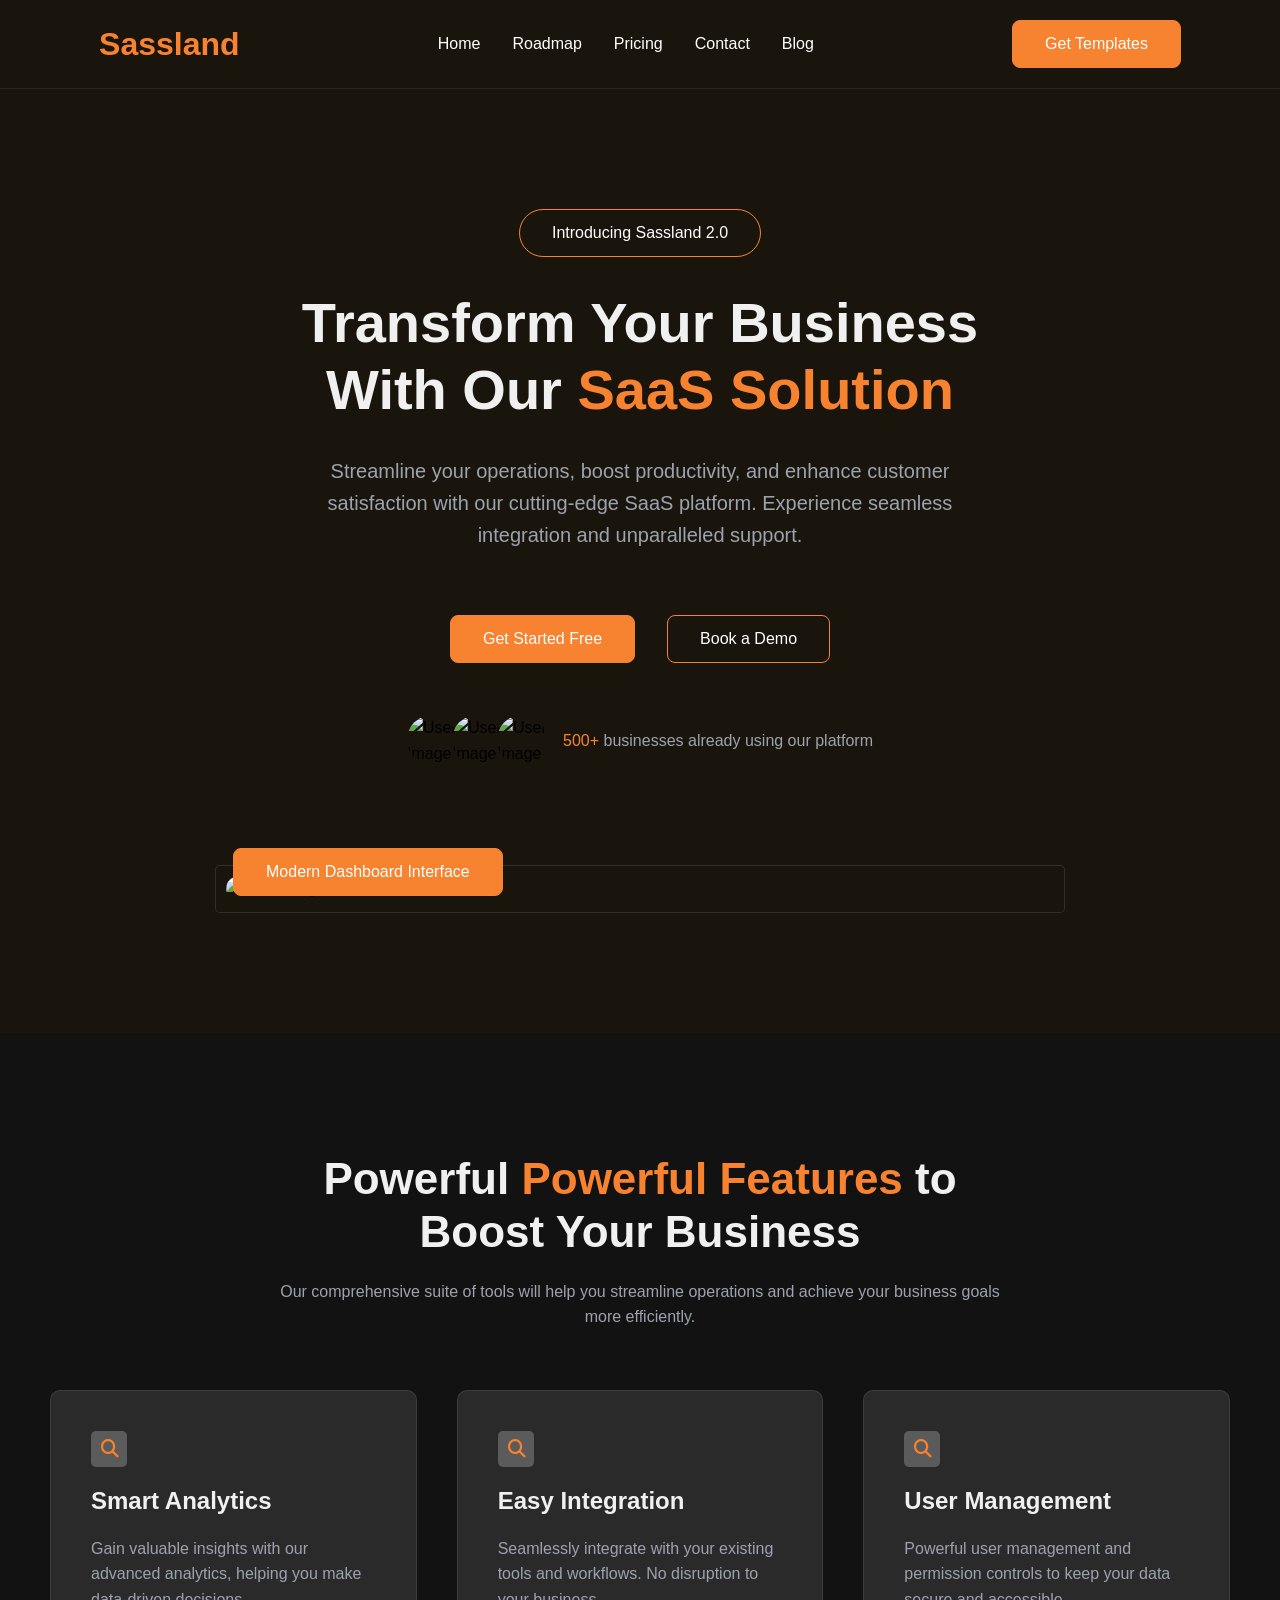
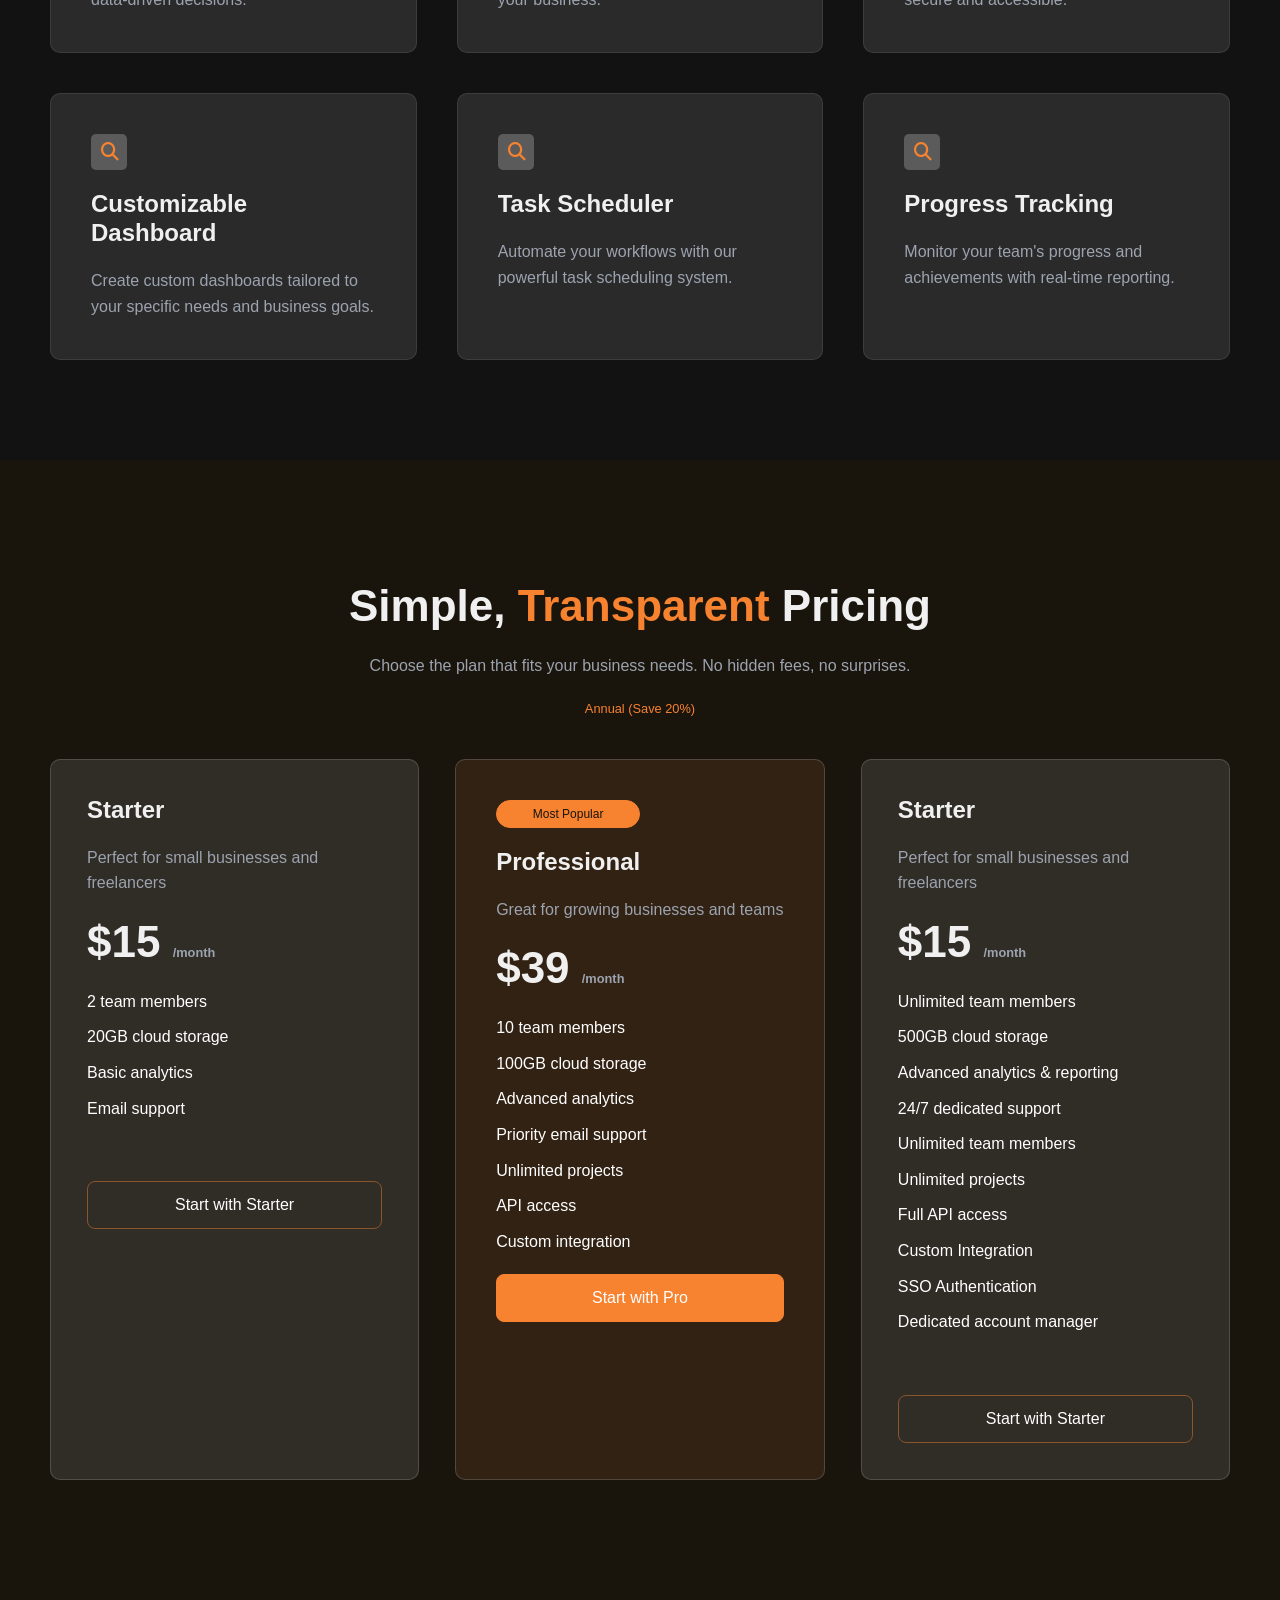
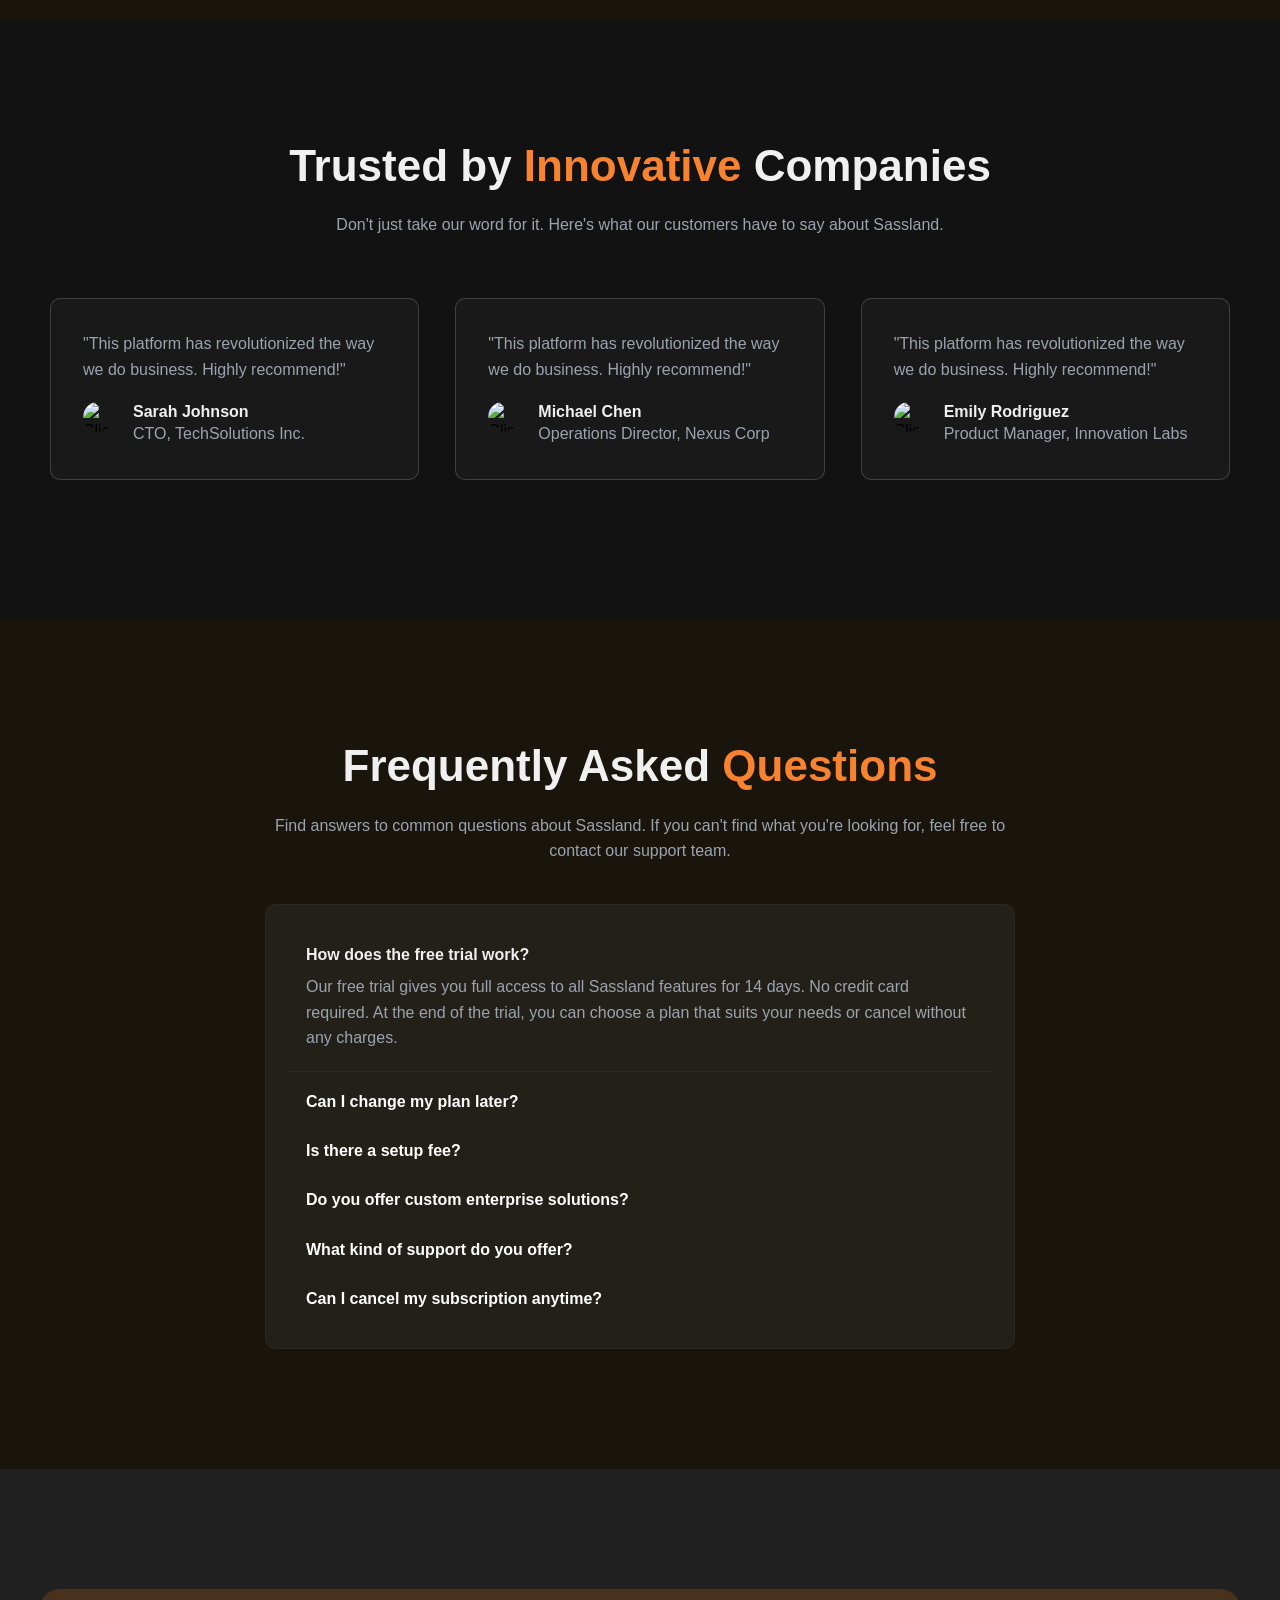
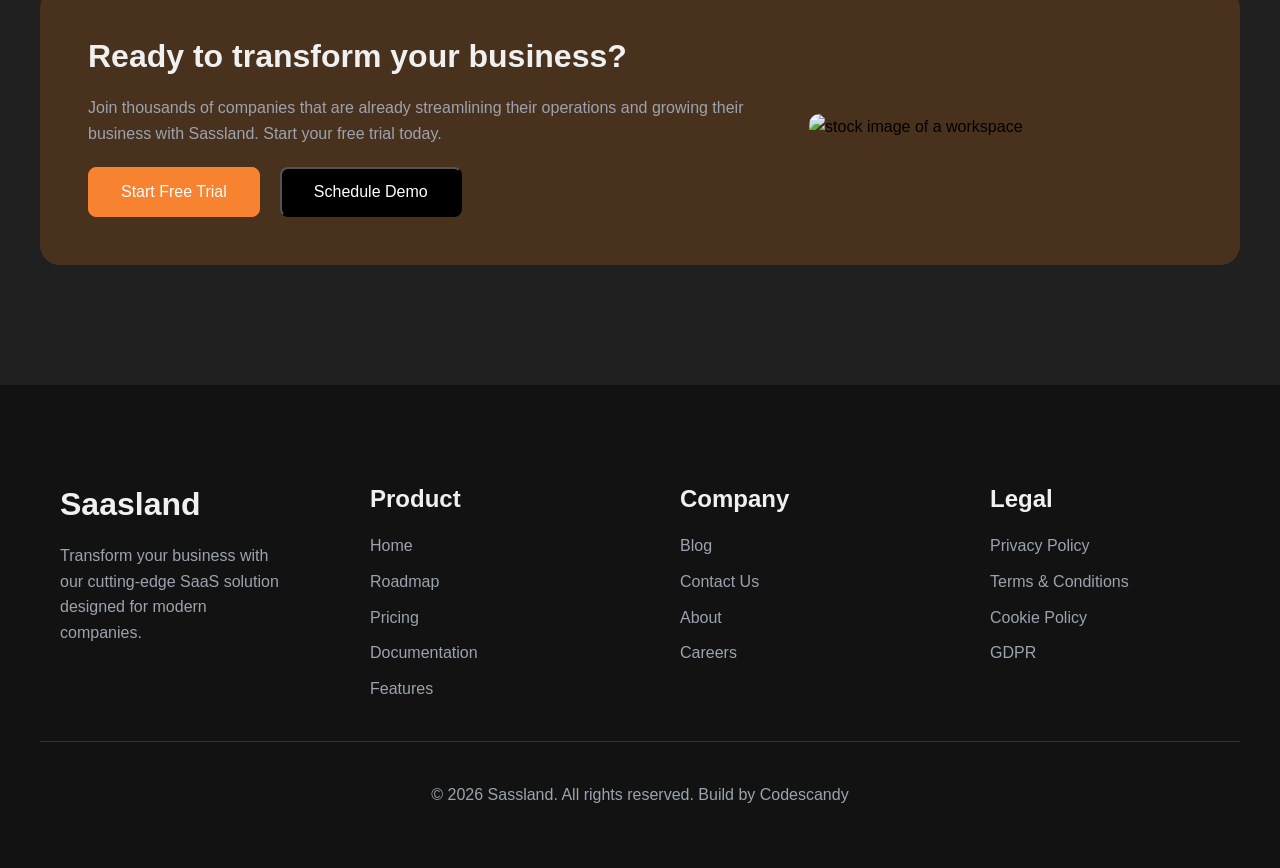
==== commit 27eb4bbf: "Second Commit" ====
--- a/index.html
+++ b/index.html
@@ -333,9 +333,80 @@
                </ul>
             </div>
          </div>
-      </section>
+
+      </section>
+      <section class="cta-section">
+        <div class="parent-div">
+          <div class="container1">
+            <h3>Ready to transform your business?</h3>
+            <p>Join thousands of companies that are already 
+              streamlining their operations and growing their business with Sassland.
+               Start your free trial today.</p>
+               <div class="ctabuttons">
+                <button class="btn btn-primary">Start Free Trial</button>
+                <button class="btn btn-black">Schedule Demo</button>
+               </div>
+          </div>
+          <div class="container2">
+            
+              <img src="https://images.unsplash.com/photo-1606857521015-7f9fcf423740?auto=format&fit=crop&w=300&h=300&q=80" alt="stock image of a workspace">
+            
+          </div>
+        </div>
+
+    </section>
       
       
     </main>
+    <footer>
+      <section class="footer-container">
+        <div class="ft-parentcontainer">
+         <div class="ft-container">
+            <a href="index.html"><h3> Saasland </h3></a> 
+              <p>Transform your business with our 
+                cutting-edge SaaS solution designed 
+                for modern companies.</p>
+                <div class="social"></div>
+          </div>
+
+          <div class="ft-container">
+            <h4>Product</h4>
+            <ul>
+              <li><a href="index.html">Home</a></li>
+              <li><a href="index.html">Roadmap</a></li>
+              <li><a href="index.html">Pricing</a></li>
+              <li><a href="index.html">Documentation</a></li>
+              <li><a href="index.html">Features</a></li>
+            </ul>
+          </div>   
+
+          <div class="ft-container">
+            <h4>Company</h4>
+            <ul>
+              <li><a href="index.html">Blog</a></li>
+              <li><a href="index.html">Contact Us</a></li>
+              <li><a href="index.html">About</a></li>
+              <li><a href="index.html">Careers</a></li>
+            </ul>
+          </div>    
+
+          <div class="ft-container">
+            <h4>Legal</h4>
+            <ul>
+              <li><a href="index.html">Privacy Policy</a></li>
+              <li><a href="index.html">Terms & Conditions</a></li>
+              <li><a href="index.html">Cookie Policy</a></li>
+              <li><a href="index.html">GDPR</a></li>
+            </ul>
+          </div>  
+      </div>  
+      </section>
+      <section class="ft-copyright">
+        <div class="copyright">
+          <p>© 2026 Sassland. All rights reserved. 
+          Build by Codescandy</p></div>
+        
+      </section>
+    </footer>
   </body>
 </html>
--- a/css/main.css
+++ b/css/main.css
@@ -9,8 +9,7 @@
   top: 0;
   z-index: 1000;
   background-color: var(--altbackground);
-  .site_logo 
-  h3 {
+  .site_logo h3 {
     color: var(--primary);
     font-size: 2rem;
     font-weight: 700;
@@ -146,7 +145,7 @@
     margin-bottom: 20px;
 
     .feature {
-      display: grid;
+      display: flex;
       flex-direction: column;
       padding: 40px;
       width: 33%;
@@ -156,17 +155,16 @@
       border-radius: 10px;
 
       border: solid #7777773f 1px;
-      i{
+      i {
         display: inline-flex;
         align-items: center;
         color: var(--primary);
-    font-size: 18px;
-    padding: 10px;
-    background-color: rgba(255, 255, 255, 0.233);
-    width: 36px;
-    height: 36px;
-    border-radius: 5px;
-    
+        font-size: 18px;
+        padding: 10px;
+        background-color: rgba(255, 255, 255, 0.233);
+        width: 36px;
+        height: 36px;
+        border-radius: 5px;
       }
     }
 
@@ -434,3 +432,110 @@
     }
   }
 }
+.cta-section {
+  display: flex;
+  flex-direction: column;
+  align-items: center;
+  justify-content: space-evenly;
+  background-color: #202020;
+
+  .parent-div {
+    display: flex;
+    align-items: center;
+    gap: 10px;
+    background-color: #49321d;
+    padding: 48px;
+    width: 1200px;
+    border-radius: 20px;
+    justify-content: space-between;
+
+    .container1 {
+      display: flex;
+      flex-direction: column;
+      gap: 20px;
+      width: 65%;
+      padding-right: px;
+
+      .ctabuttons {
+        display: flex;
+        gap: 20px;
+        .btn-black {
+          background-color: black;
+        }
+        .btn-black:hover {
+          background-color: white;
+          color: black;
+        }
+      }
+    }
+    .container2 {
+      display: flex;
+      flex-direction: column;
+      align-items: end;
+      width: 35%;
+      img {
+        width: 100%;
+        border-radius: 10px;
+      }
+    }
+  }
+}
+.footer-container {
+  display: flex;
+  flex-direction: column;
+  align-items: center;
+  gap: 20px;
+  padding: 80px 10px 20px 10px;
+  /* background-color: #49321d; */
+
+  .ft-parentcontainer {
+    display: flex;
+    gap: 40px;
+    width: 1200px;
+    /* background-color: aquamarine; */
+
+    .ft-container {
+      display: flex;
+      flex-direction: column;
+      width: 25%;
+      /* background-color: #49321d; */
+      padding: 20px;
+      gap: 20px;
+      ul {
+        display: flex;
+        flex-direction: column;
+        gap: 10px;
+        a {
+          color: var(--Paraghtext);
+        }
+        a:hover {
+          color: var(--primary);
+        }
+      }
+    }
+  }
+}
+.ft-copyright{
+  display: flex;
+  flex-direction: column;
+  align-items: center;
+  padding: 0px 10px 20px 10px;
+
+.copyright{
+  display: flex;
+  flex-direction: column;
+  border-top: solid rgba(255, 248, 220, 0.144) 1px;
+  width: 1200px;
+  align-items: center;
+  align-content: center;
+  padding: 40px 10px;
+  
+}
+}
+.container{
+
+    width:min(90%,1200px);
+
+    margin:auto;
+
+}
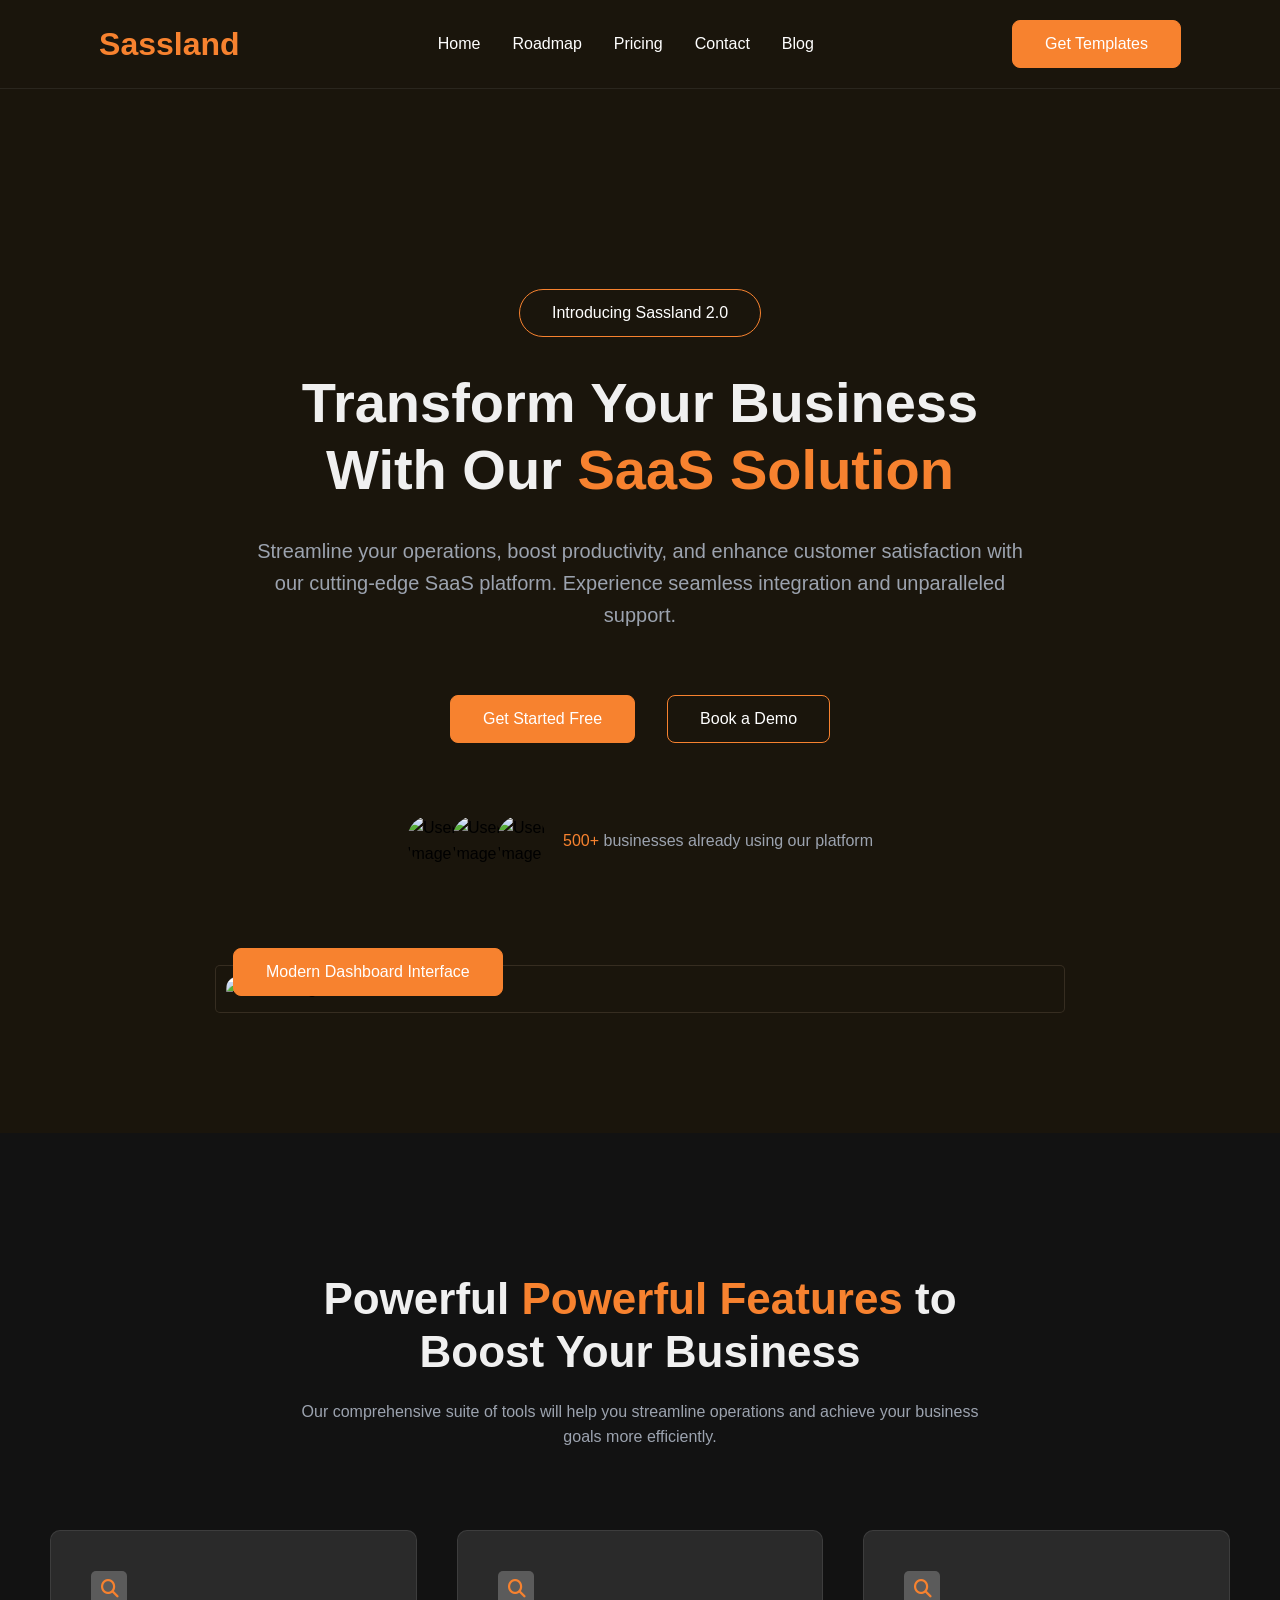
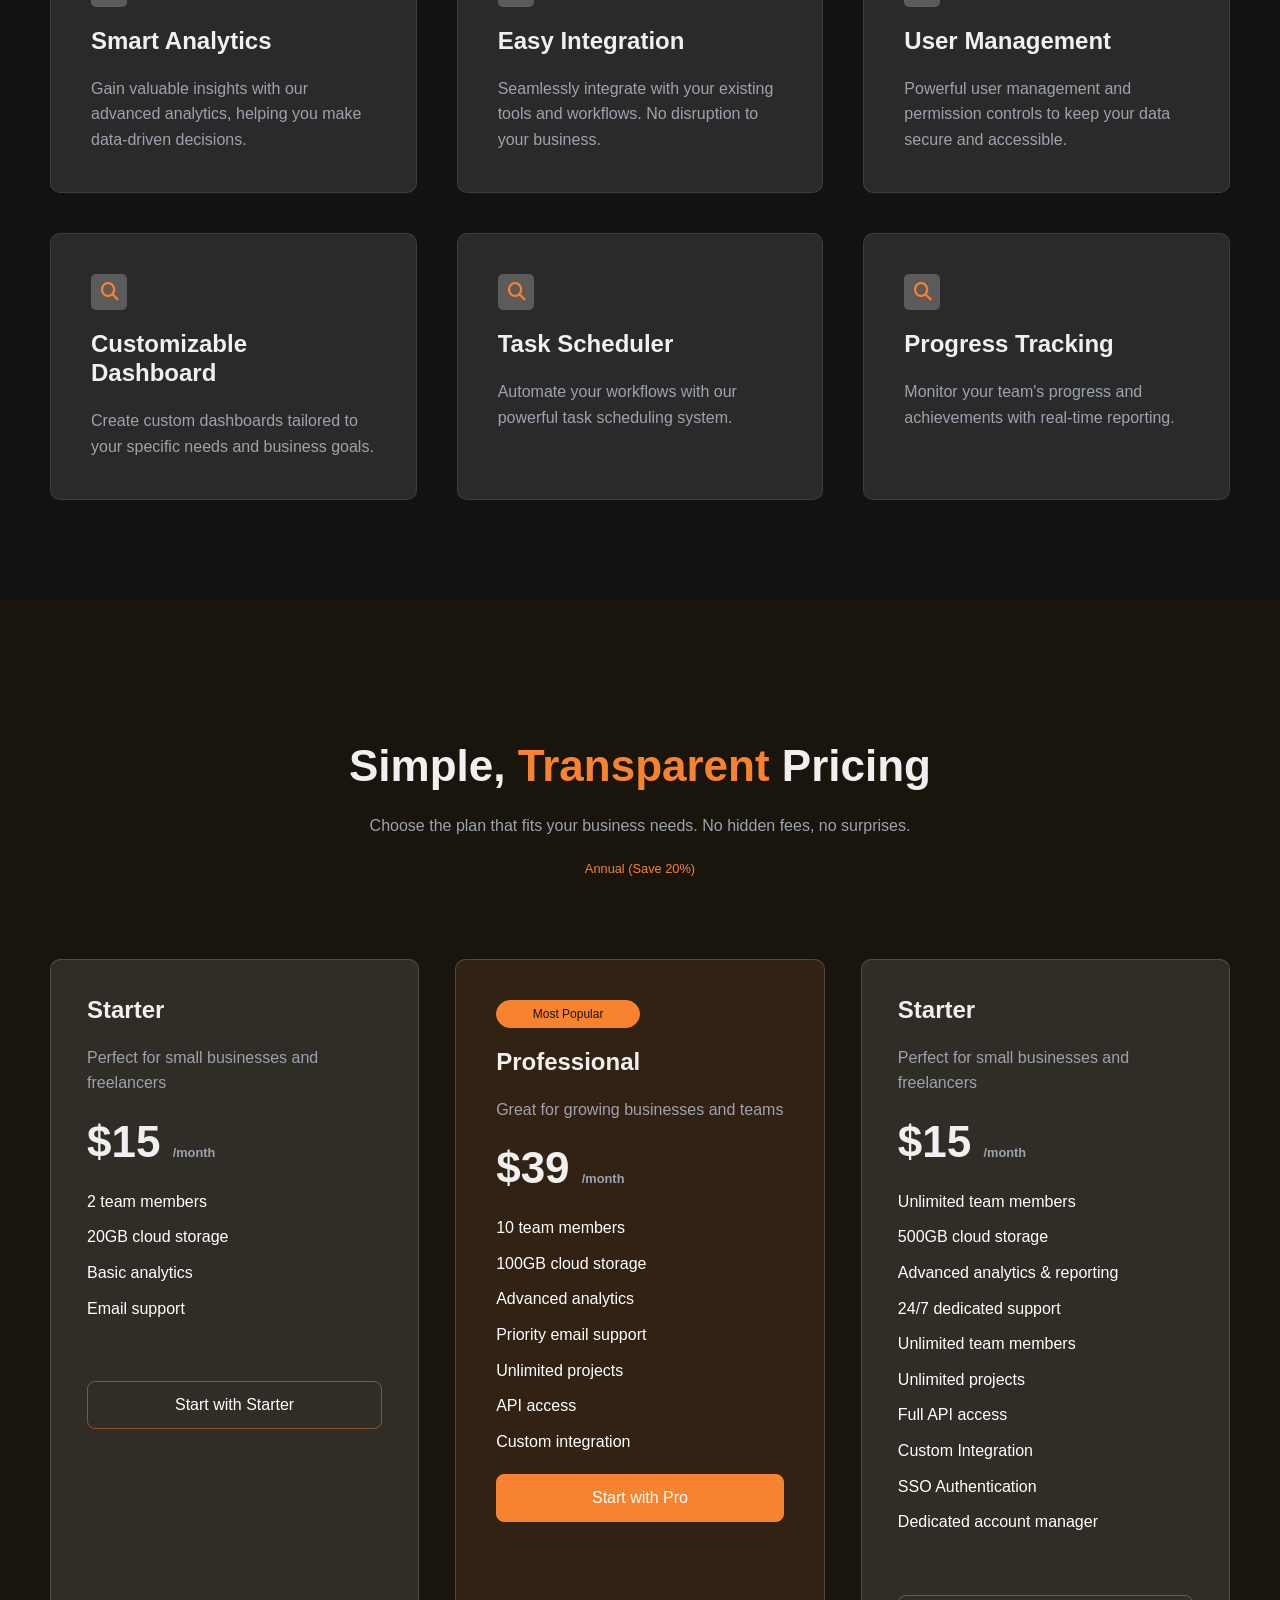
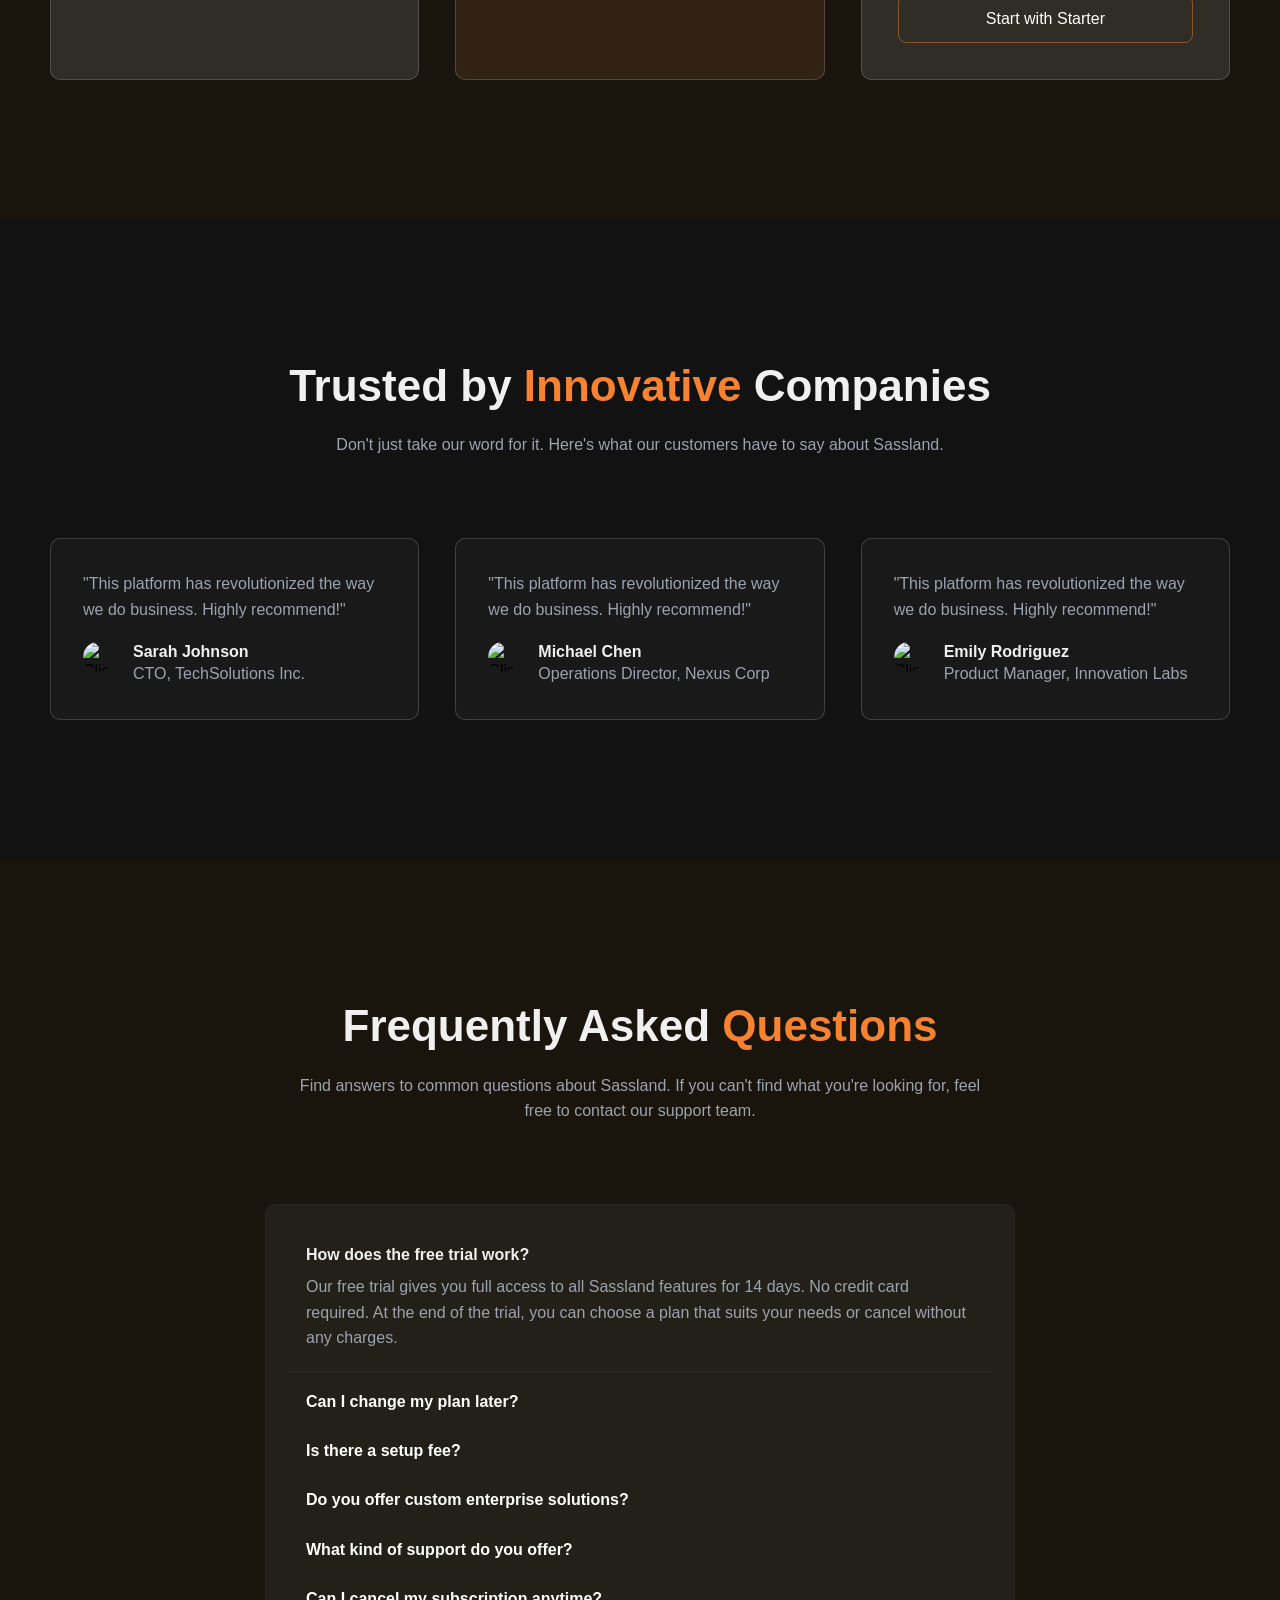
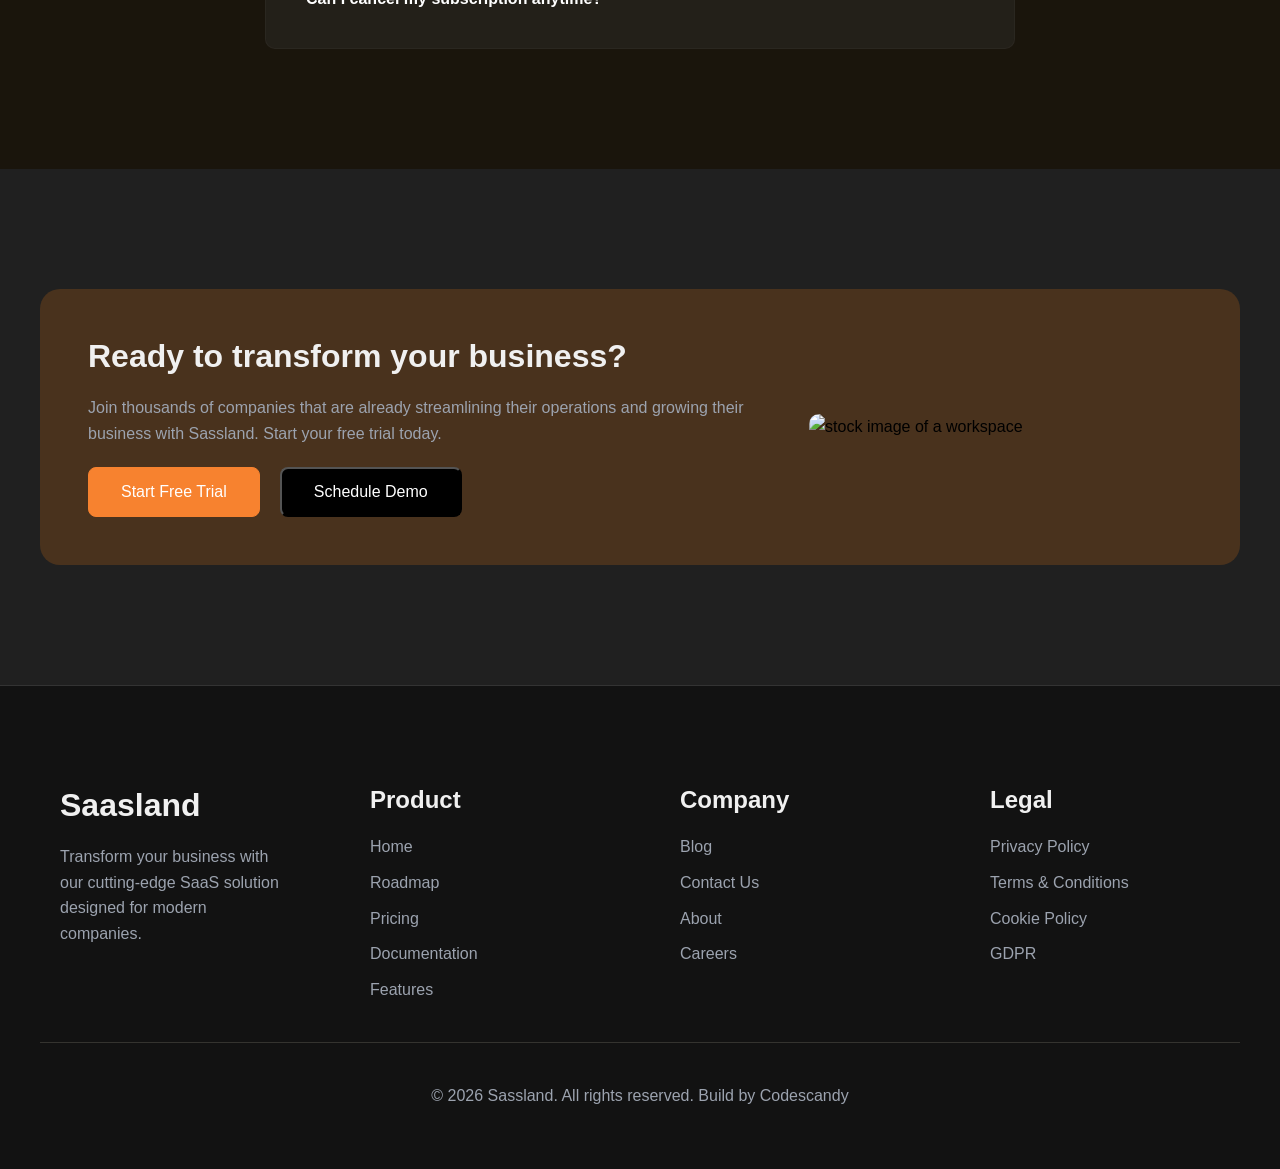
==== commit 3662dc9d: "roadmap page 1st commit" ====
--- a/index.html
+++ b/index.html
@@ -13,9 +13,9 @@
       rel="stylesheet"
     />
     <link
-  rel="stylesheet"
-  href="https://cdnjs.cloudflare.com/ajax/libs/font-awesome/6.7.2/css/all.min.css"
-  />
+      rel="stylesheet"
+      href="https://cdnjs.cloudflare.com/ajax/libs/font-awesome/6.7.2/css/all.min.css"
+    />
   </head>
   <body>
     <header>
@@ -26,7 +26,7 @@
       <nav>
         <ul class="nav-menu">
           <li><a href="index.html">Home</a></li>
-          <li><a href="#">Roadmap</a></li>
+          <li><a href="roadmap.html">Roadmap</a></li>
           <li><a href="#">Pricing</a></li>
           <li><a href="#">Contact</a></li>
           <li><a href="#">Blog</a></li>
@@ -280,7 +280,11 @@
               </div>
               <div class="client-info">
                 <h6>Michael Chen</h6>
-                <p><span class="smallsize2">Operations Director, Nexus Corp</p></span>
+                <p>
+                  <span class="smallsize2"
+                    >Operations Director, Nexus Corp</span
+                  >
+                </p>
               </div>
             </div>
           </div>
@@ -305,68 +309,67 @@
         </div>
       </section>
       <section class="faq">
-         <div class="txtbox">
-               <h2>
-                  Frequently Asked <span class="highlight">Questions</span>
-               </h2>
-
-               <p>
-                  Find answers to common questions about Sassland. If you can't find what you're looking for, feel free to contact our support team.
-               </p>
-         </div>
-         <div class="faq-container">
-            <div class="first-item">
-               <h6>
-                  How does the free trial work?
-               </h6>
-               <p>Our free trial gives you full access to all Sassland features for 14 days. 
-                  No credit card required. At the end of the trial, 
-                  you can choose a plan that suits your needs or cancel without any charges.</p>
-            </div>
-            <div class="other-item">
-               <ul class="item-list">
-                  <li><h6>Can I change my plan later?</h6></li>
-                  <li><h6>Is there a setup fee?</h6></li>
-                  <li><h6>Do you offer custom enterprise solutions?</h6></li>
-                  <li><h6>What kind of support do you offer?</h6></li>
-                  <li><h6>Can I cancel my subscription anytime?</h6></li>
-               </ul>
-            </div>
-         </div>
-
+        <div class="txtbox">
+          <h2>Frequently Asked <span class="highlight">Questions</span></h2>
+
+          <p>
+            Find answers to common questions about Sassland. If you can't find
+            what you're looking for, feel free to contact our support team.
+          </p>
+        </div>
+        <div class="faq-container">
+          <div class="first-item">
+            <h6>How does the free trial work?</h6>
+            <p>
+              Our free trial gives you full access to all Sassland features for
+              14 days. No credit card required. At the end of the trial, you can
+              choose a plan that suits your needs or cancel without any charges.
+            </p>
+          </div>
+          <div class="other-item">
+            <ul class="item-list">
+              <li><h6>Can I change my plan later?</h6></li>
+              <li><h6>Is there a setup fee?</h6></li>
+              <li><h6>Do you offer custom enterprise solutions?</h6></li>
+              <li><h6>What kind of support do you offer?</h6></li>
+              <li><h6>Can I cancel my subscription anytime?</h6></li>
+            </ul>
+          </div>
+        </div>
       </section>
       <section class="cta-section">
         <div class="parent-div">
           <div class="container1">
             <h3>Ready to transform your business?</h3>
-            <p>Join thousands of companies that are already 
-              streamlining their operations and growing their business with Sassland.
-               Start your free trial today.</p>
-               <div class="ctabuttons">
-                <button class="btn btn-primary">Start Free Trial</button>
-                <button class="btn btn-black">Schedule Demo</button>
-               </div>
+            <p>
+              Join thousands of companies that are already streamlining their
+              operations and growing their business with Sassland. Start your
+              free trial today.
+            </p>
+            <div class="ctabuttons">
+              <button class="btn btn-primary">Start Free Trial</button>
+              <button class="btn btn-black">Schedule Demo</button>
+            </div>
           </div>
           <div class="container2">
-            
-              <img src="https://images.unsplash.com/photo-1606857521015-7f9fcf423740?auto=format&fit=crop&w=300&h=300&q=80" alt="stock image of a workspace">
-            
-          </div>
-        </div>
-
-    </section>
-      
-      
+            <img
+              src="https://images.unsplash.com/photo-1606857521015-7f9fcf423740?auto=format&fit=crop&w=300&h=300&q=80"
+              alt="stock image of a workspace"
+            />
+          </div>
+        </div>
+      </section>
     </main>
     <footer>
       <section class="footer-container">
         <div class="ft-parentcontainer">
-         <div class="ft-container">
-            <a href="index.html"><h3> Saasland </h3></a> 
-              <p>Transform your business with our 
-                cutting-edge SaaS solution designed 
-                for modern companies.</p>
-                <div class="social"></div>
+          <div class="ft-container">
+            <a href="index.html"><h3>Saasland</h3></a>
+            <p>
+              Transform your business with our cutting-edge SaaS solution
+              designed for modern companies.
+            </p>
+            <div class="social"></div>
           </div>
 
           <div class="ft-container">
@@ -378,7 +381,7 @@
               <li><a href="index.html">Documentation</a></li>
               <li><a href="index.html">Features</a></li>
             </ul>
-          </div>   
+          </div>
 
           <div class="ft-container">
             <h4>Company</h4>
@@ -388,7 +391,7 @@
               <li><a href="index.html">About</a></li>
               <li><a href="index.html">Careers</a></li>
             </ul>
-          </div>    
+          </div>
 
           <div class="ft-container">
             <h4>Legal</h4>
@@ -398,14 +401,13 @@
               <li><a href="index.html">Cookie Policy</a></li>
               <li><a href="index.html">GDPR</a></li>
             </ul>
-          </div>  
-      </div>  
+          </div>
+        </div>
       </section>
       <section class="ft-copyright">
         <div class="copyright">
-          <p>© 2026 Sassland. All rights reserved. 
-          Build by Codescandy</p></div>
-        
+          <p>© 2026 Sassland. All rights reserved. Build by Codescandy</p>
+        </div>
       </section>
     </footer>
   </body>
--- a/css/main.css
+++ b/css/main.css
@@ -46,7 +46,7 @@
   .hero-container {
     display: flex;
     flex-direction: column;
-    max-width: 720px;
+    max-width: 800px;
     gap: 2rem;
     align-items: center;
     text-align: center;
@@ -64,6 +64,7 @@
 
 .trusted-business {
   display: flex;
+  flex-direction: row;
   align-items: center;
   gap: 1rem;
   justify-content: center;
@@ -384,7 +385,7 @@
       .client-info {
         display: flex;
         flex-direction: column;
-        width: auto%;
+        width: auto;
       }
     }
   }
@@ -486,6 +487,7 @@
   align-items: center;
   gap: 20px;
   padding: 80px 10px 20px 10px;
+  border-top: solid #6d6d6d5e 1px;
   /* background-color: #49321d; */
 
   .ft-parentcontainer {
@@ -515,27 +517,309 @@
     }
   }
 }
-.ft-copyright{
+.ft-copyright {
   display: flex;
   flex-direction: column;
   align-items: center;
   padding: 0px 10px 20px 10px;
 
-.copyright{
-  display: flex;
-  flex-direction: column;
-  border-top: solid rgba(255, 248, 220, 0.144) 1px;
-  width: 1200px;
-  align-items: center;
-  align-content: center;
-  padding: 40px 10px;
-  
-}
-}
-.container{
-
-    width:min(90%,1200px);
-
-    margin:auto;
-
-}+  .copyright {
+    display: flex;
+    flex-direction: column;
+    border-top: solid rgba(255, 248, 220, 0.144) 1px;
+    width: 1200px;
+    align-items: center;
+    align-content: center;
+    padding: 40px 10px;
+  }
+}
+
+/* Road map page css */ /* Road map page css */ /* Road map page css */
+/* Road map page css */ /* Road map page css */ /* Road map page css */
+
+.hero-container {
+  align-items: center;
+  padding: 80px 10px 20px 10px;
+  /* background-color: #49321d; */
+}
+
+.roadmap {
+  background-color: var(--background);
+  align-items: center;
+  padding: 10px 10px;
+
+  .roadmap-released {
+    display: flex;
+    flex-direction: row;
+    width: 980px;
+    padding: 0px;
+    margin-bottom: 40px;
+
+    .left {
+      display: flex;
+      align-items: center;
+      flex-direction: column;
+      /* border: solid red 2px; */
+      padding: 10px;
+      width: 5%;
+
+      .dot {
+        display: flex;
+        border-radius: 50%;
+        height: 20px;
+        width: 20px;
+        background-color: #077e58;
+      }
+
+      .line {
+        display: flex;
+        height: 20px;
+        width: 1px;
+        background-color: #077e58e1;
+      }
+    }
+
+    .right {
+      display: flex;
+      flex-direction: column;
+
+      /* border: solid red 2px; */
+      padding: 30px;
+      width: 95%;
+      border-radius: 10px;
+      border: solid rgba(173, 173, 173, 0.123) 1px;
+      background-color: #222222;
+      gap: 20px;
+
+      .c1 {
+        display: flex;
+        flex-direction: row;
+        gap: 20px;
+        .round {
+          padding: 8px 12px;
+          font-size: 12px;
+          color: #4ade80;
+          /* border: solid #159245 1px; */
+          background-color: #14c25759;
+          border-radius: 20px;
+        }
+      }
+
+      .c2 {
+        display: flex;
+        flex-direction: column;
+        gap: 10px;
+        padding: 10px 0px;
+      }
+      .c3 {
+        display: flex;
+        flex-direction: column;
+        gap: 12px;
+        padding: 20px;
+        background-color: #121212;
+        z-index: 10;
+        border-radius: 10px;
+
+        ul {
+          margin-left: 20px;
+          display: flex;
+          flex-direction: column;
+          list-style: disc;
+          color: var(--Paraghtext);
+          gap: 6px;
+
+          li {
+          }
+        }
+      }
+    }
+    .right:hover {
+      border: solid 1px #f7822f67;
+    }
+  }
+  .roadmap-progress{
+    display: flex;
+    flex-direction: row;
+    width: 980px;
+    padding: 0px;
+    margin-bottom: 40px;
+
+    .left {
+      display: flex;
+      align-items: center;
+      flex-direction: column;
+      /* border: solid red 2px; */
+      padding: 10px;
+      width: 5%;
+
+      .dot {
+        display: flex;
+        border-radius: 50%;
+        height: 20px;
+        width: 20px;
+        background-color: var(--primary);
+      }
+
+      .line {
+        display: flex;
+        height: 20px;
+        width: 1px;
+        background-color: var(--primary);
+      }
+    }
+
+    .right {
+      display: flex;
+      flex-direction: column;
+
+      /* border: solid red 2px; */
+      padding: 30px;
+      width: 95%;
+      border-radius: 10px;
+      border: solid rgba(173, 173, 173, 0.123) 1px;
+      background-color: #222222;
+      gap: 20px;
+
+      .c1 {
+        display: flex;
+        flex-direction: row;
+        gap: 20px;
+        .round {
+          padding: 8px 12px;
+          font-size: 12px;
+          color: #de8d4a;
+          /* border: solid #159245 1px; */
+          background-color: #d872136e;
+          border-radius: 20px;
+        }
+      }
+
+      .c2 {
+        display: flex;
+        flex-direction: column;
+        gap: 10px;
+        padding: 10px 0px;
+      }
+      .c3 {
+        display: flex;
+        flex-direction: column;
+        gap: 12px;
+        padding: 20px;
+        background-color: #121212;
+        z-index: 10;
+        border-radius: 10px;
+
+        ul {
+          margin-left: 20px;
+          display: flex;
+          flex-direction: column;
+          list-style: disc;
+          color: var(--Paraghtext);
+          gap: 6px;
+
+          li {
+          }
+        }
+      }
+    }
+    .right:hover {
+      border: solid 1px #f7822f67;
+    }
+  }
+  .roadmap-upcoming{
+    display: flex;
+    flex-direction: row;
+    width: 980px;
+    padding: 0px;
+    margin-bottom: 40px;
+
+    .left {
+      display: flex;
+      align-items: center;
+      flex-direction: column;
+      /* border: solid red 2px; */
+      padding: 10px;
+      width: 5%;
+
+      .dot {
+        display: flex;
+        border-radius: 50%;
+        height: 20px;
+        width: 20px;
+        background-color: #4B5563;
+      }
+
+      .line {
+        display: flex;
+        height: 20px;
+        width: 1px;
+        background-color: #4B5563;
+      }
+    }
+
+    .right {
+      display: flex;
+      flex-direction: column;
+
+      /* border: solid red 2px; */
+      padding: 30px;
+      width: 95%;
+      border-radius: 10px;
+      border: solid rgba(173, 173, 173, 0.123) 1px;
+      background-color: #222222;
+      gap: 20px;
+
+      .c1 {
+        display: flex;
+        flex-direction: row;
+        gap: 20px;
+        .round {
+          padding: 8px 12px;
+          font-size: 12px;
+          color: #4B5563;
+          /* border: solid #159245 1px; */
+          background-color: #4b556356;
+          border-radius: 20px;
+        }
+      }
+
+      .c2 {
+        display: flex;
+        flex-direction: column;
+        gap: 10px;
+        padding: 10px 0px;
+      }
+      .c3 {
+        display: flex;
+        flex-direction: column;
+        gap: 12px;
+        padding: 20px;
+        background-color: #121212;
+        z-index: 10;
+        border-radius: 10px;
+
+        ul {
+          margin-left: 20px;
+          display: flex;
+          flex-direction: column;
+          list-style: disc;
+          color: var(--Paraghtext);
+          gap: 6px;
+
+          li {
+          }
+        }
+      }
+    }
+    .right:hover {
+      border: solid 1px #f7822f67;
+    }
+  }
+}
+
+.roadmap-cta{
+  align-items: center;
+  button{
+    color: var(--background);
+  }
+}
